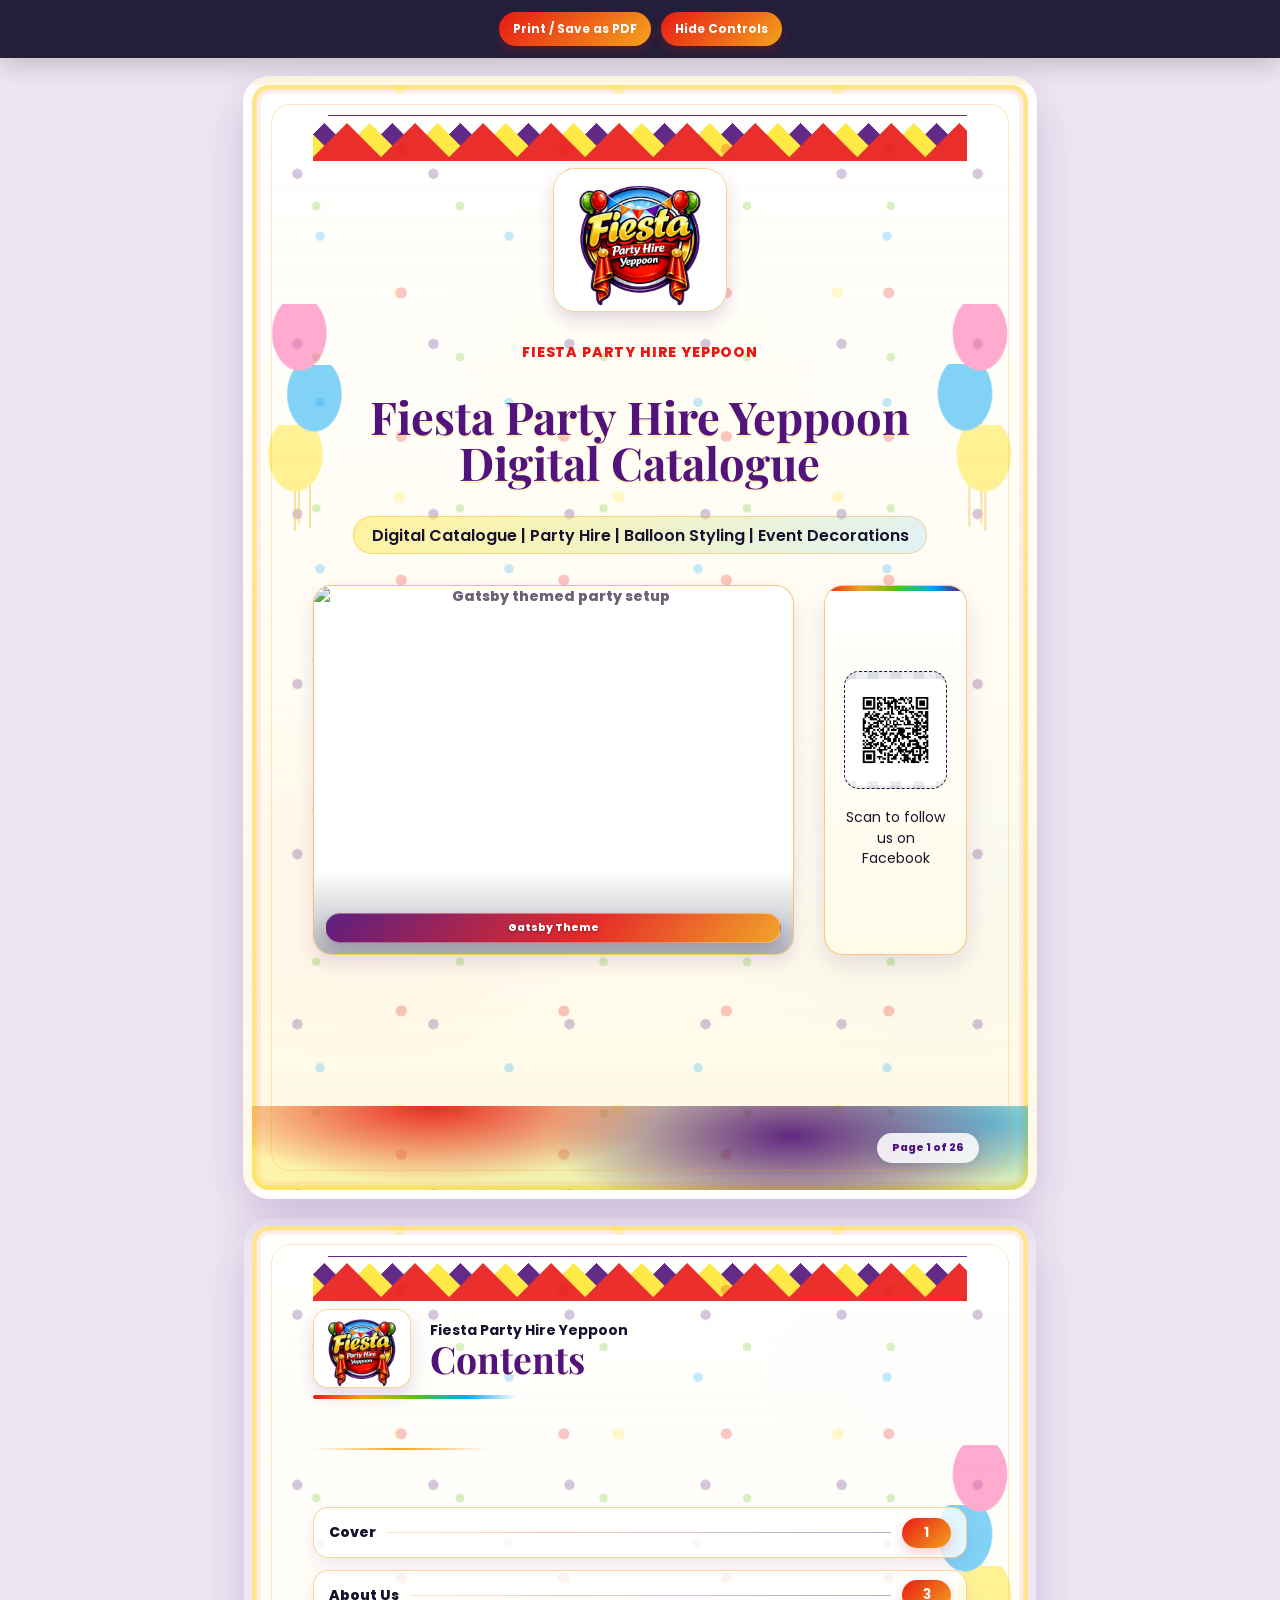
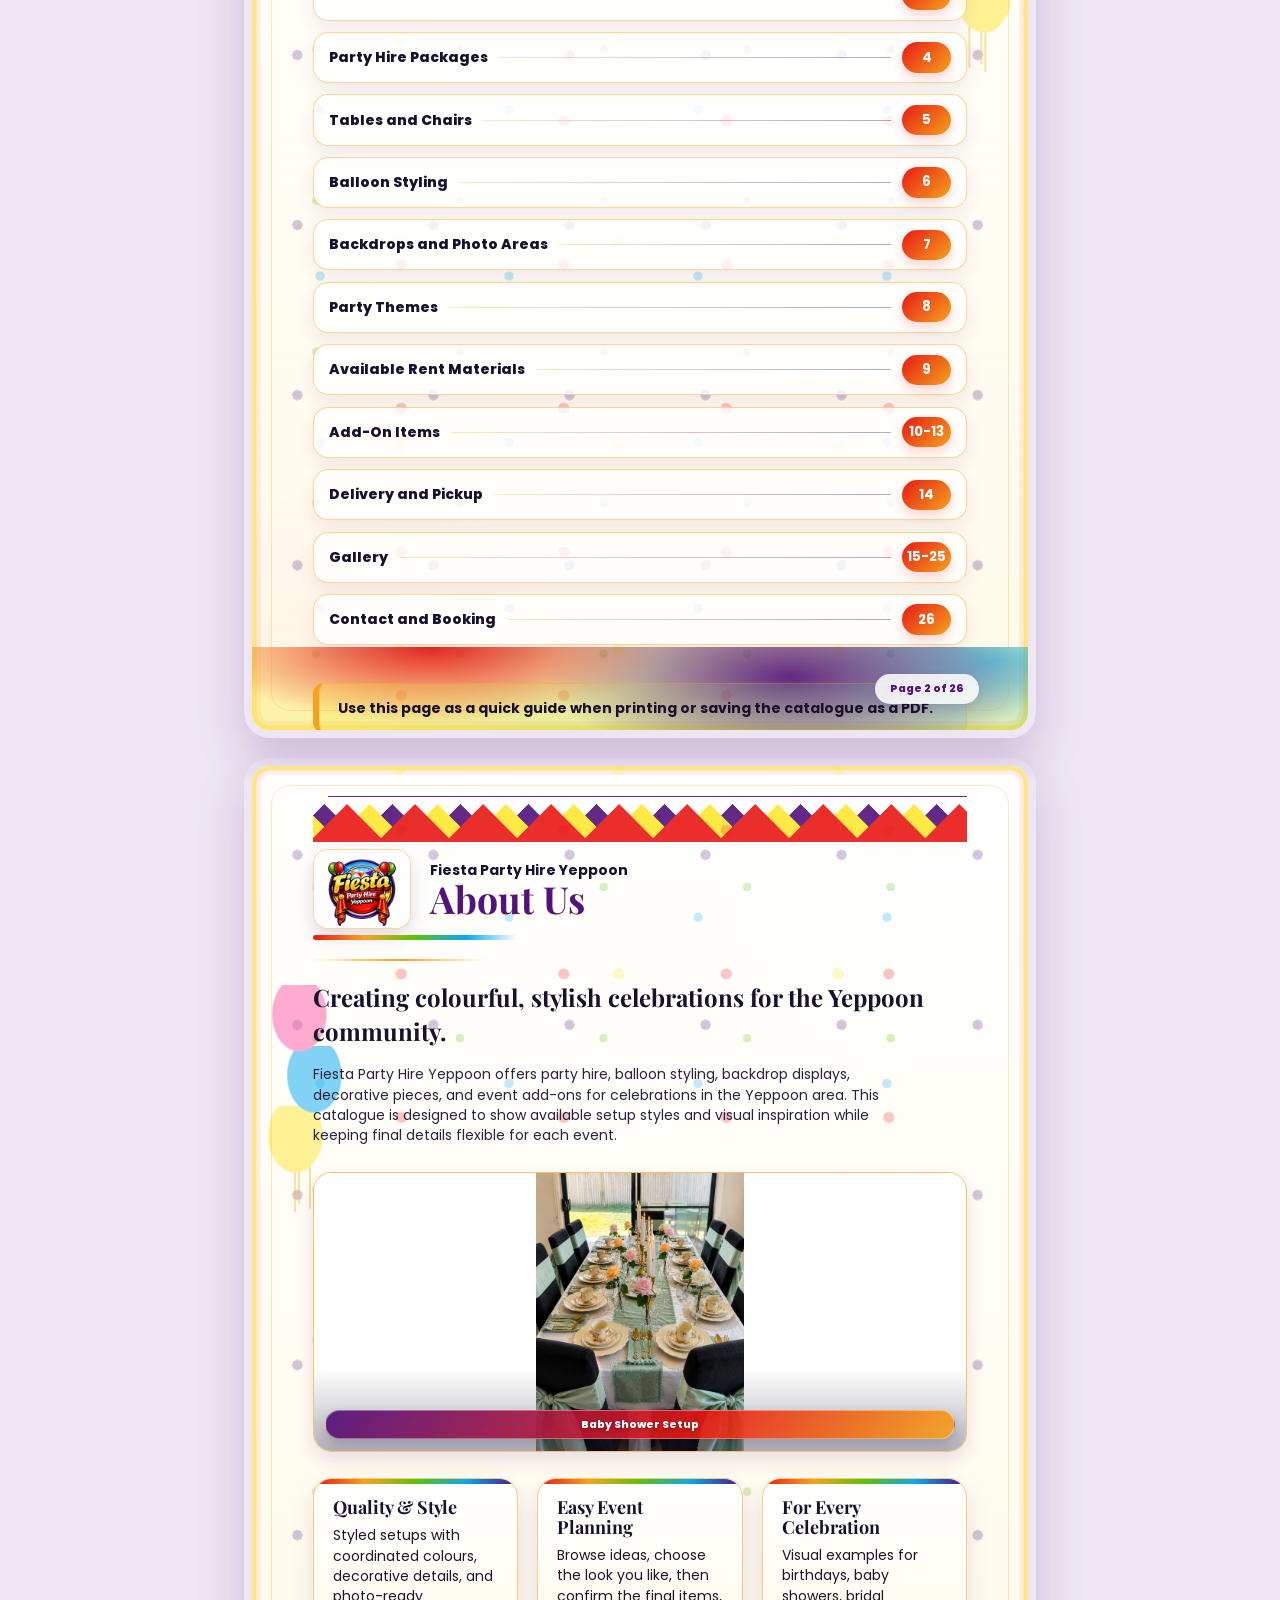
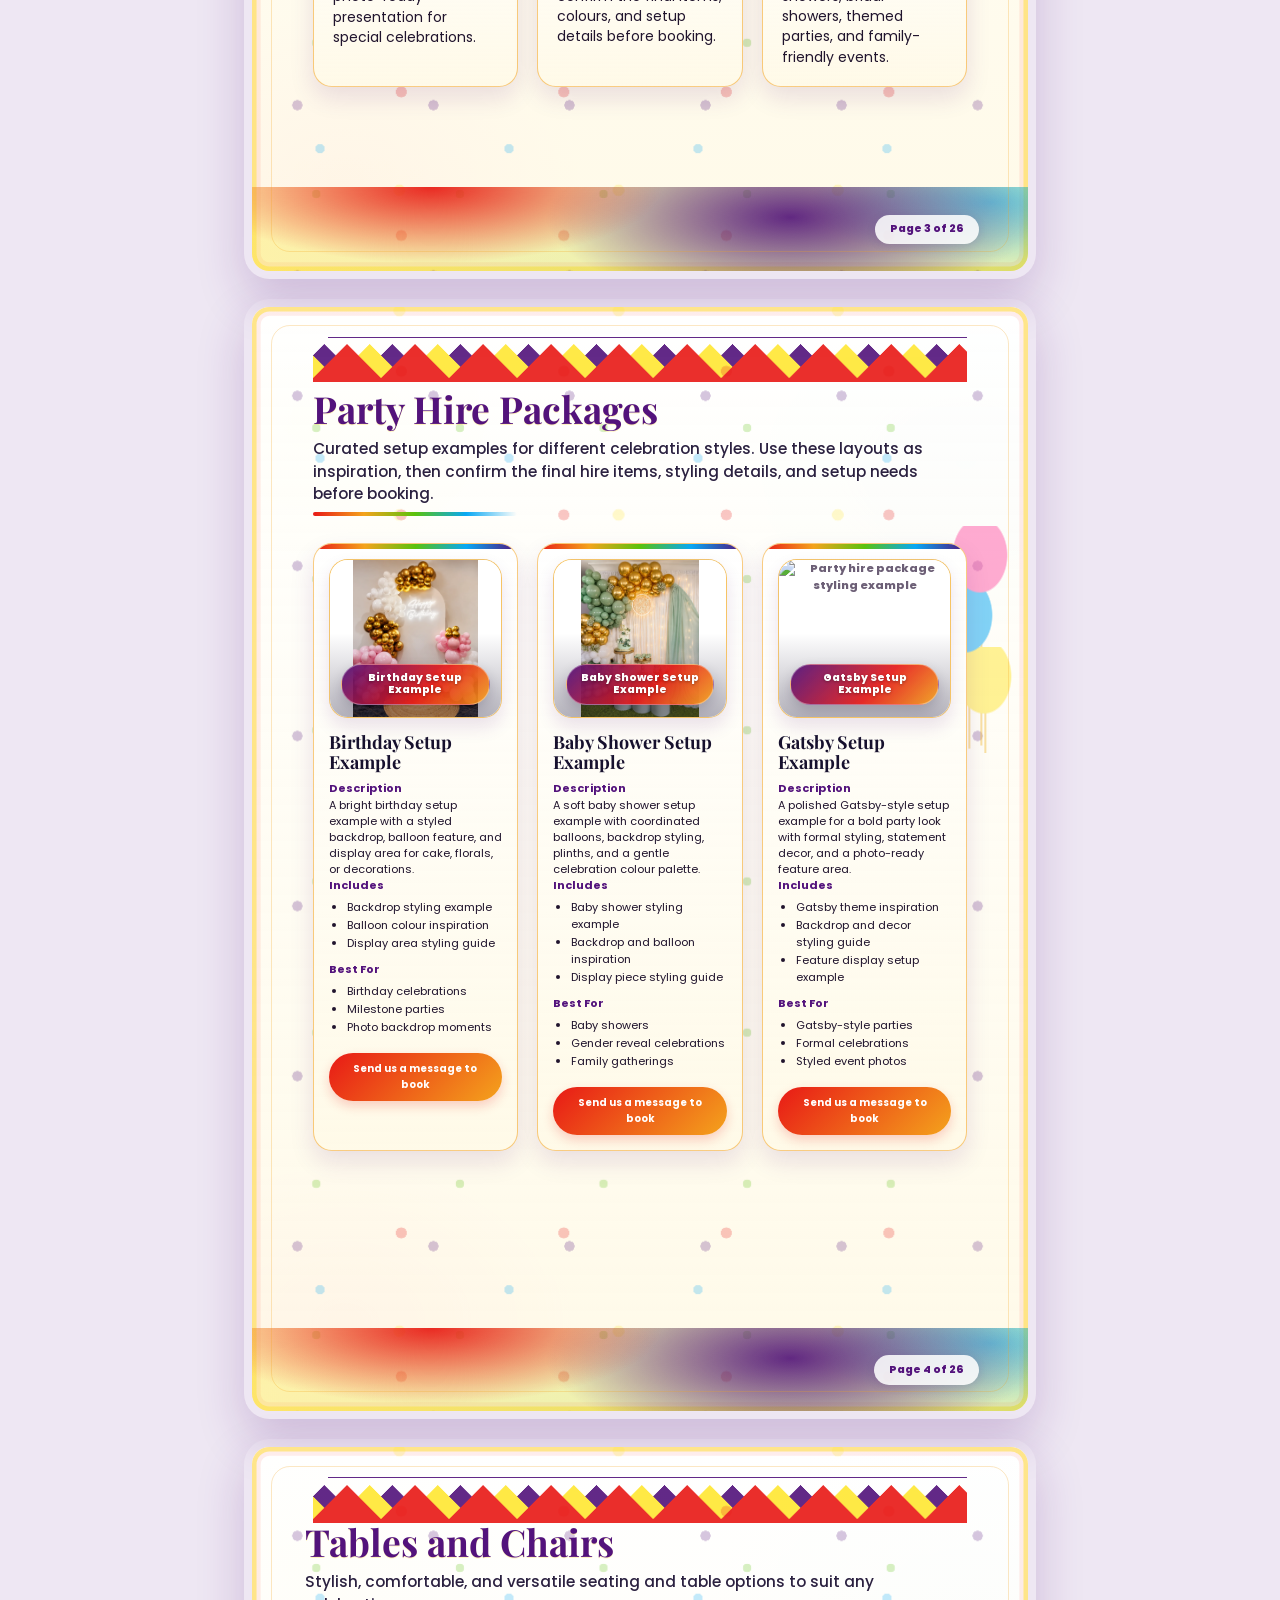
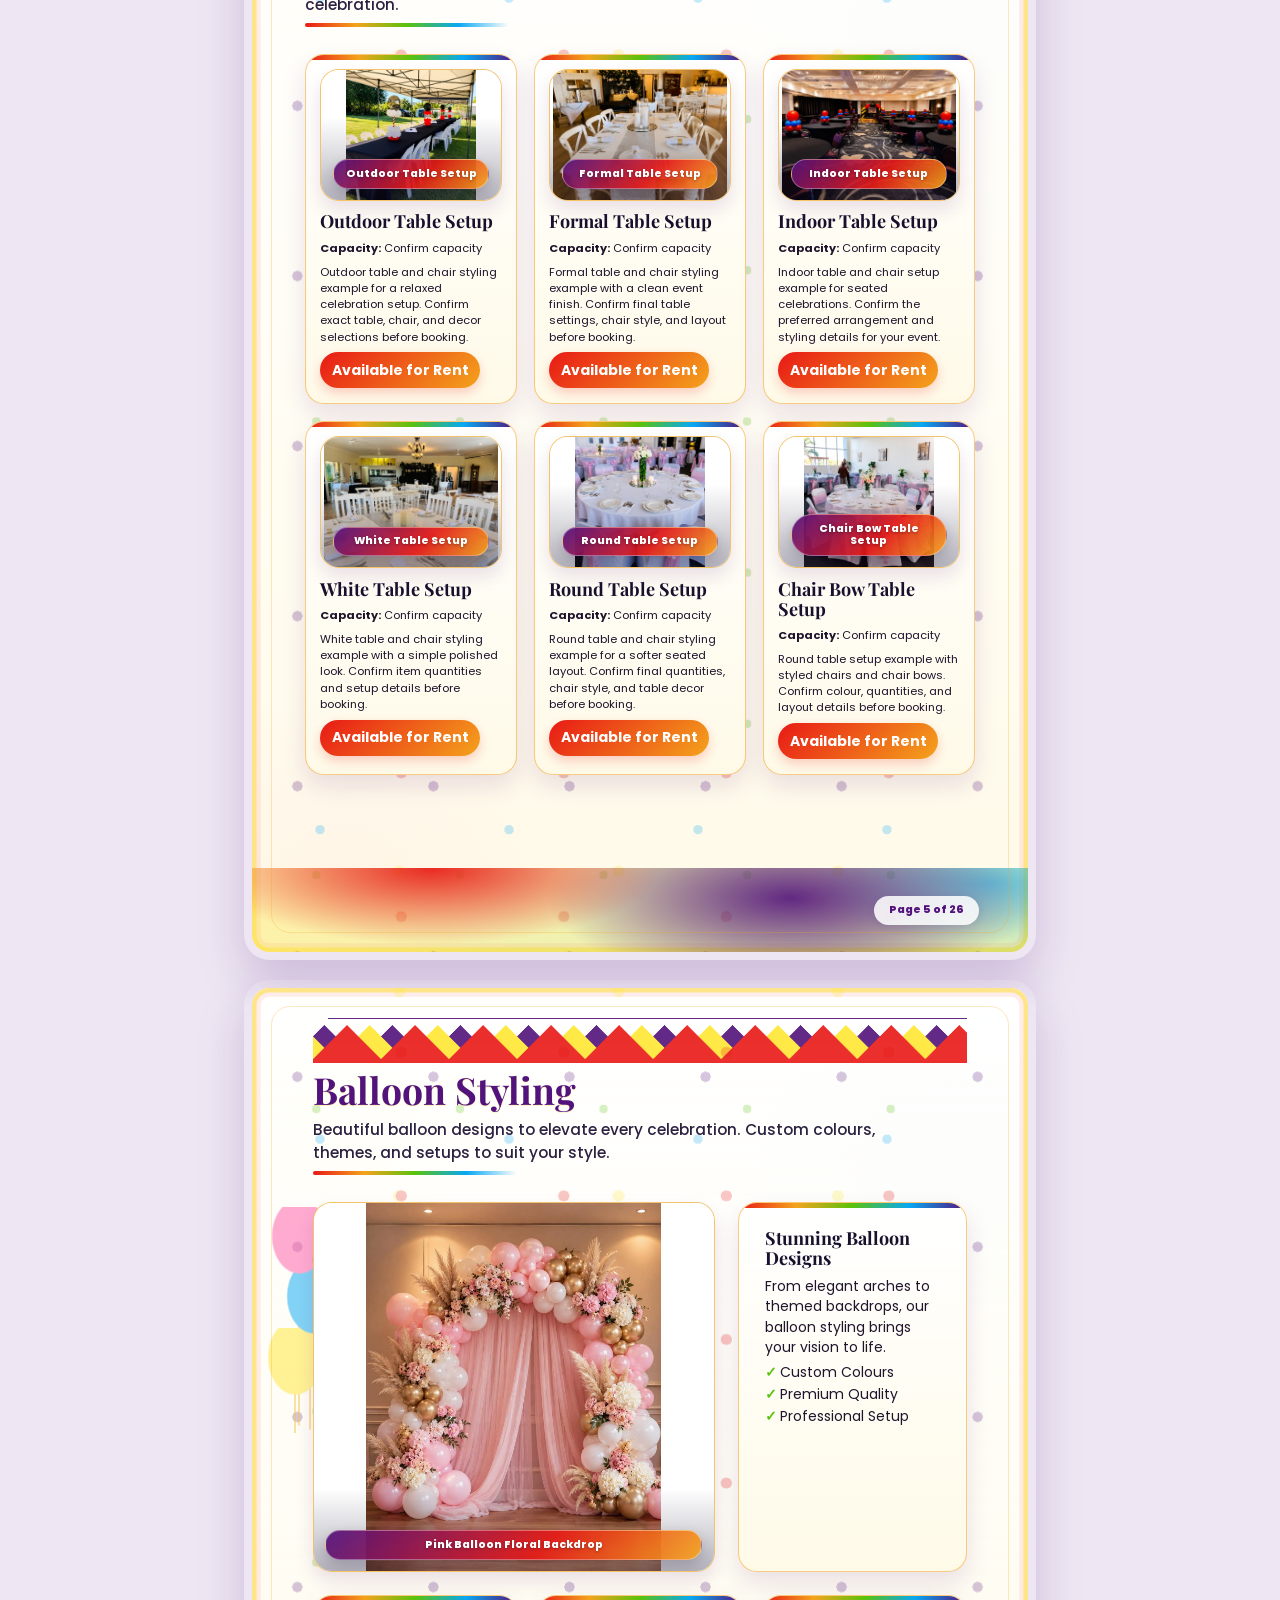
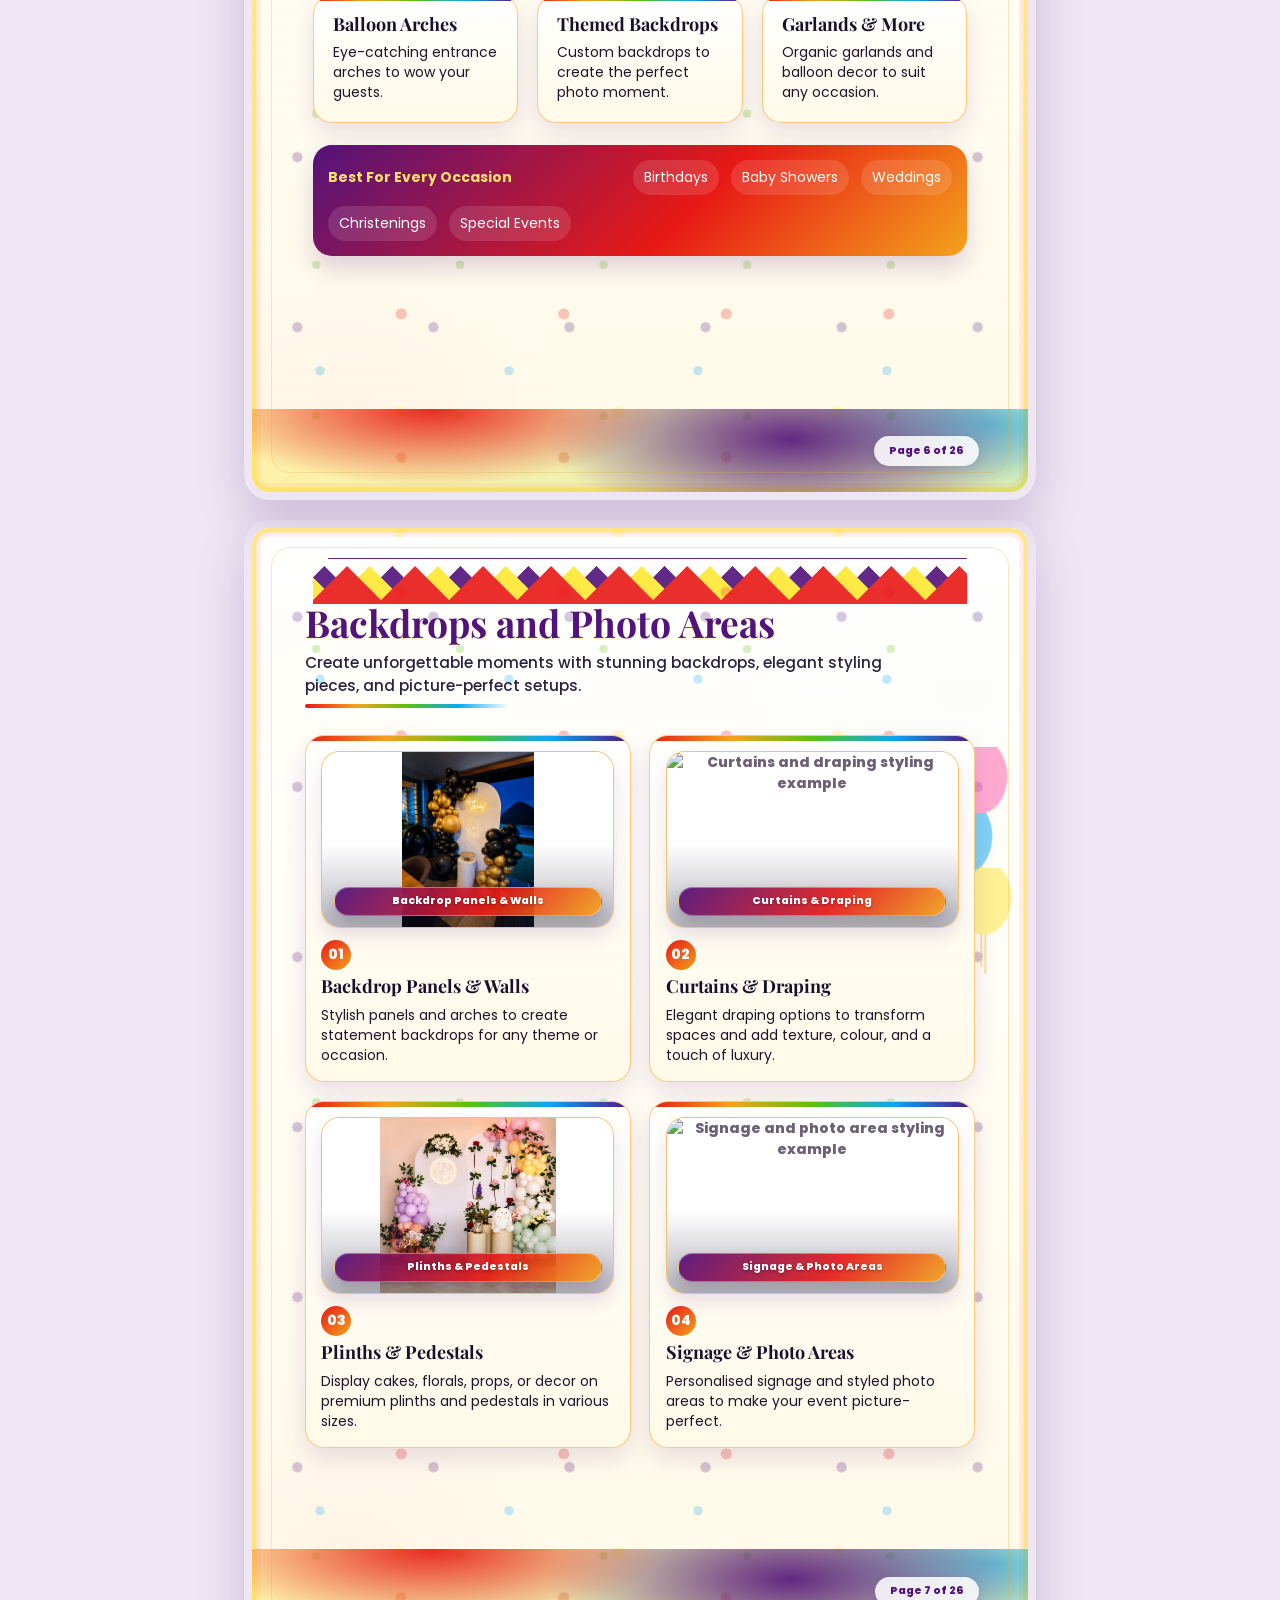
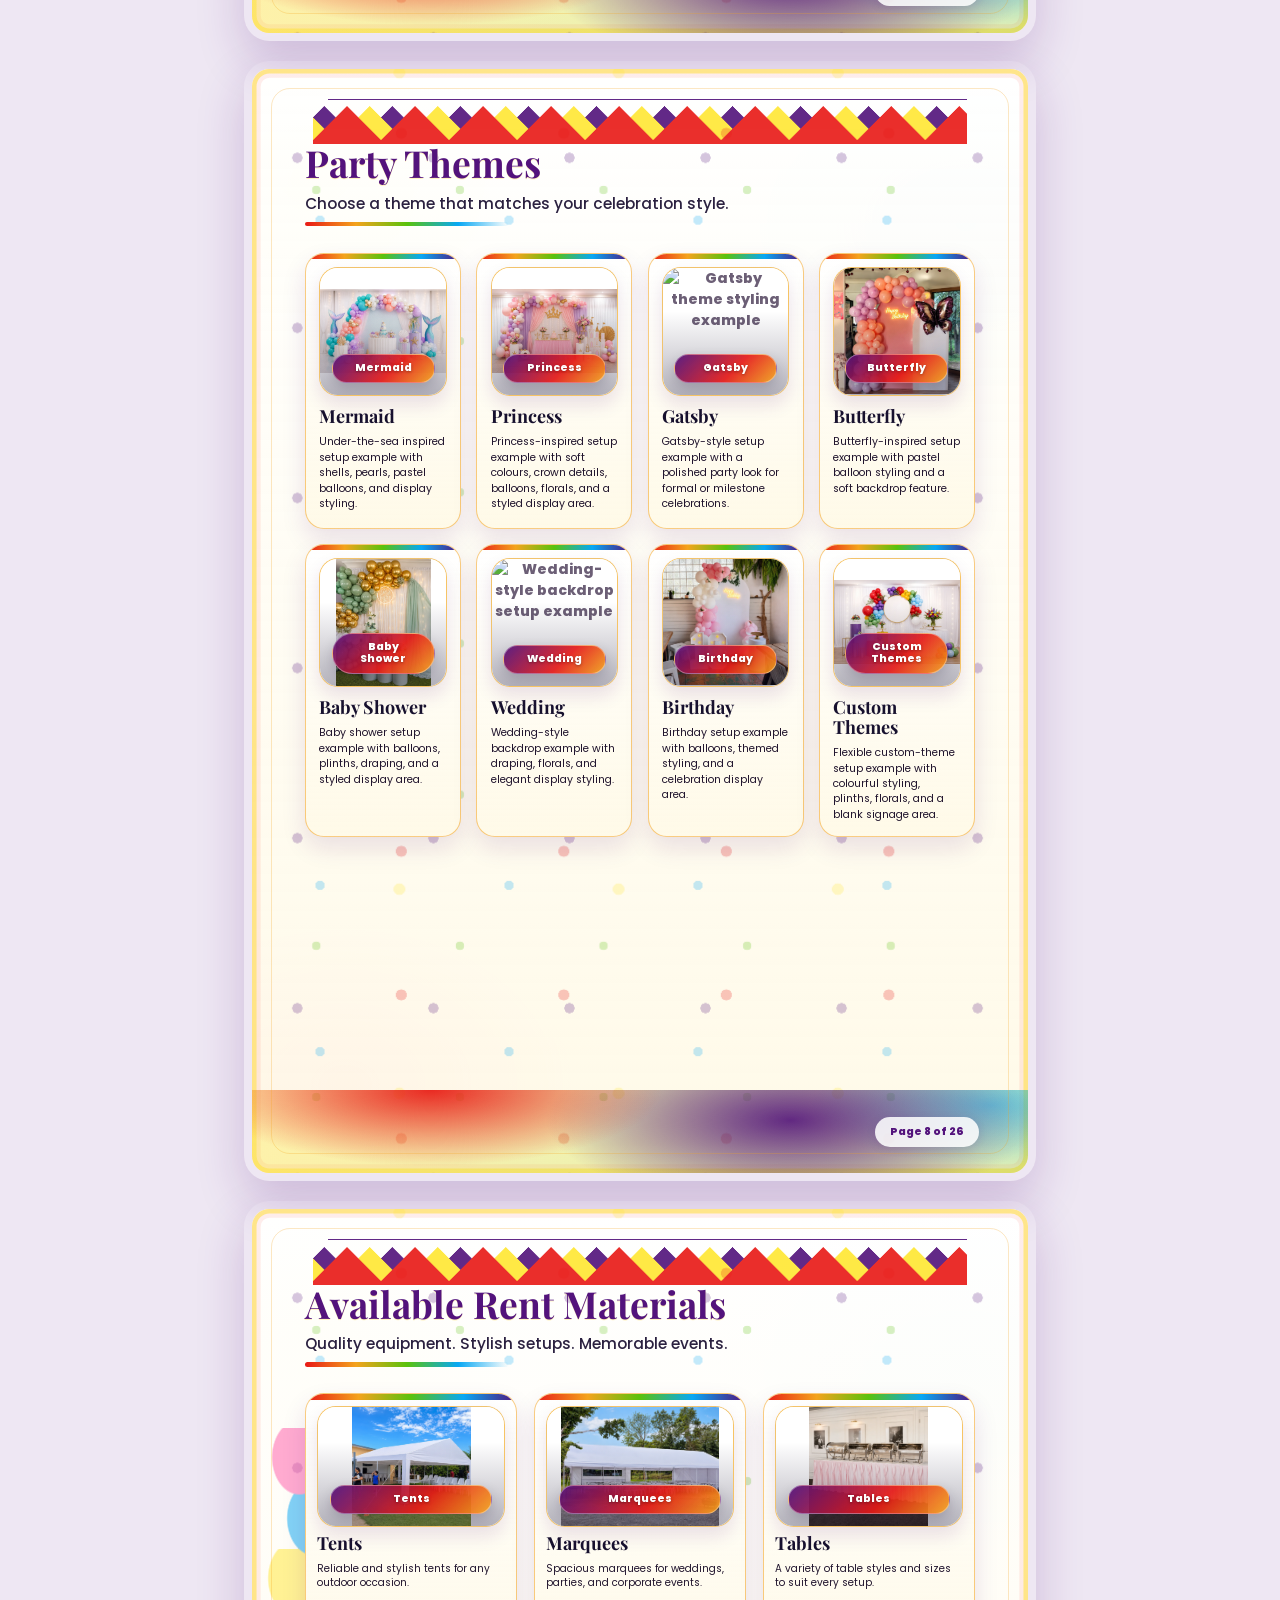
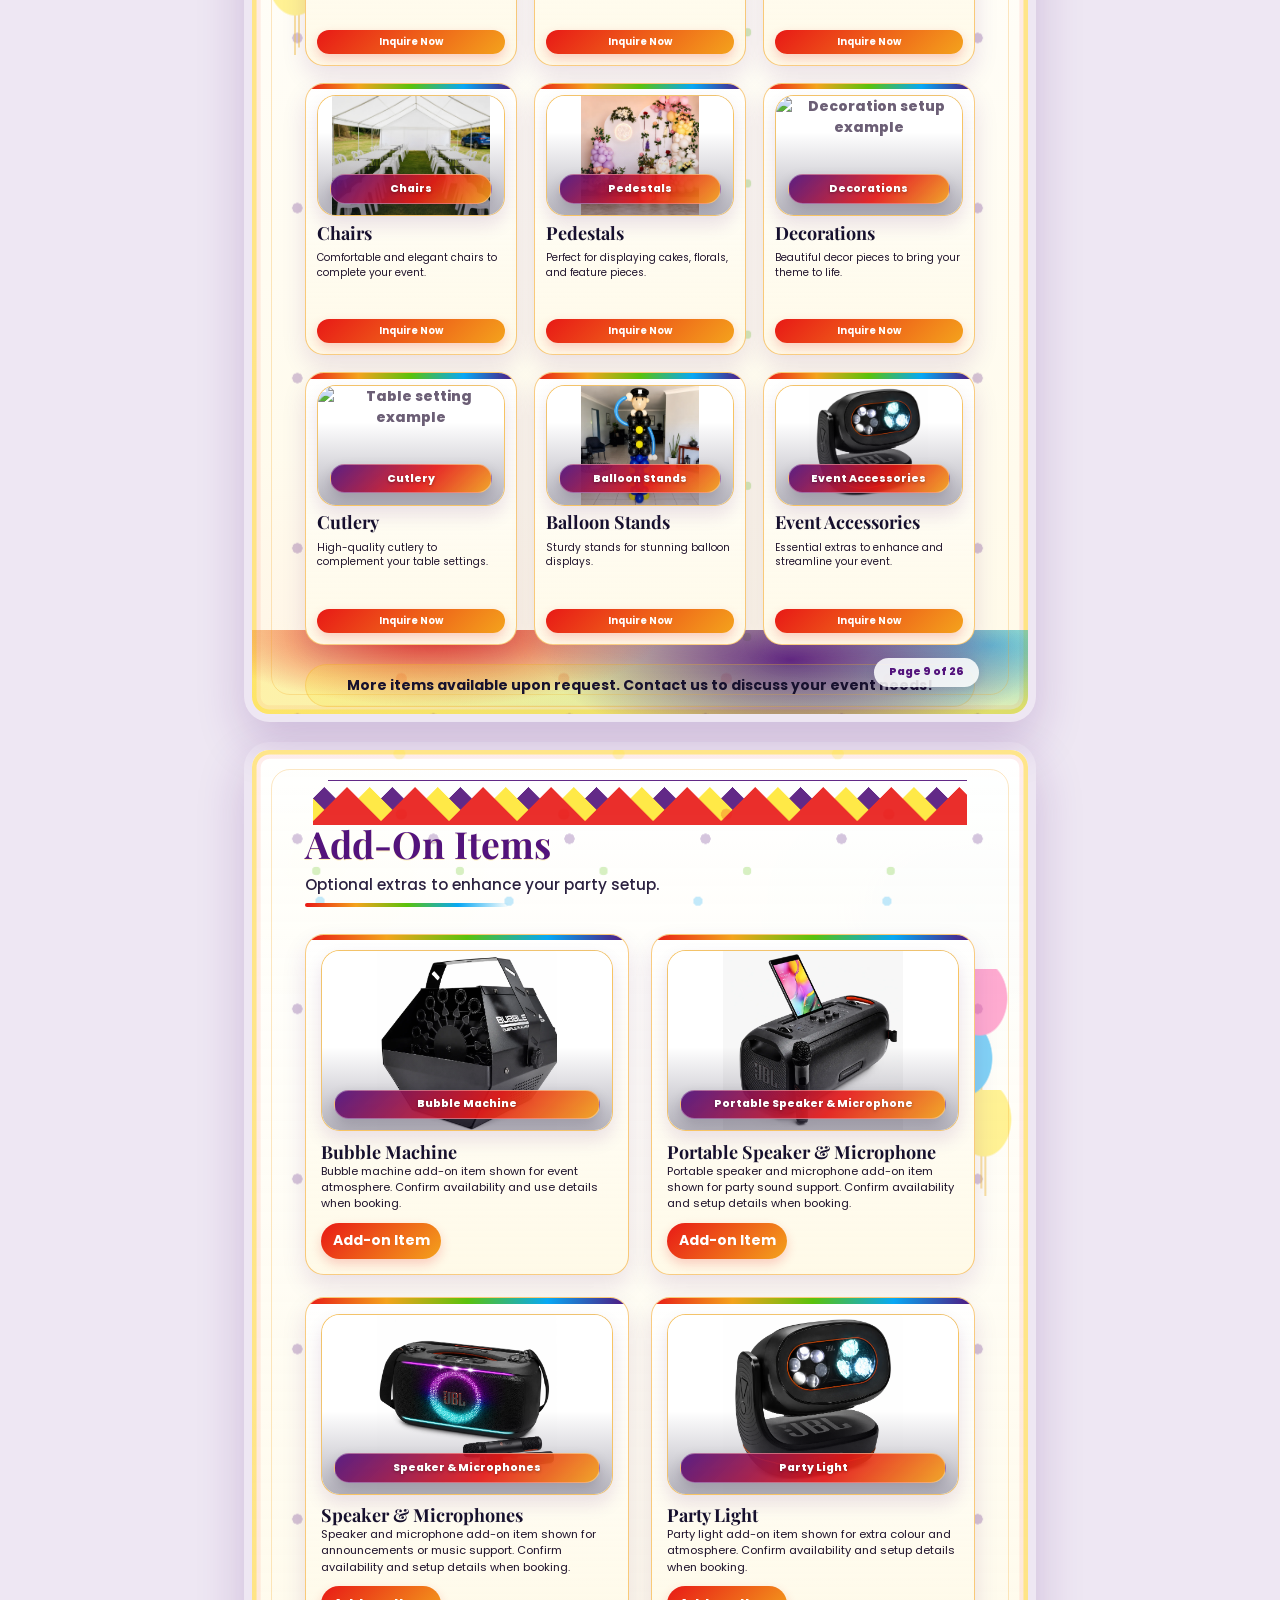
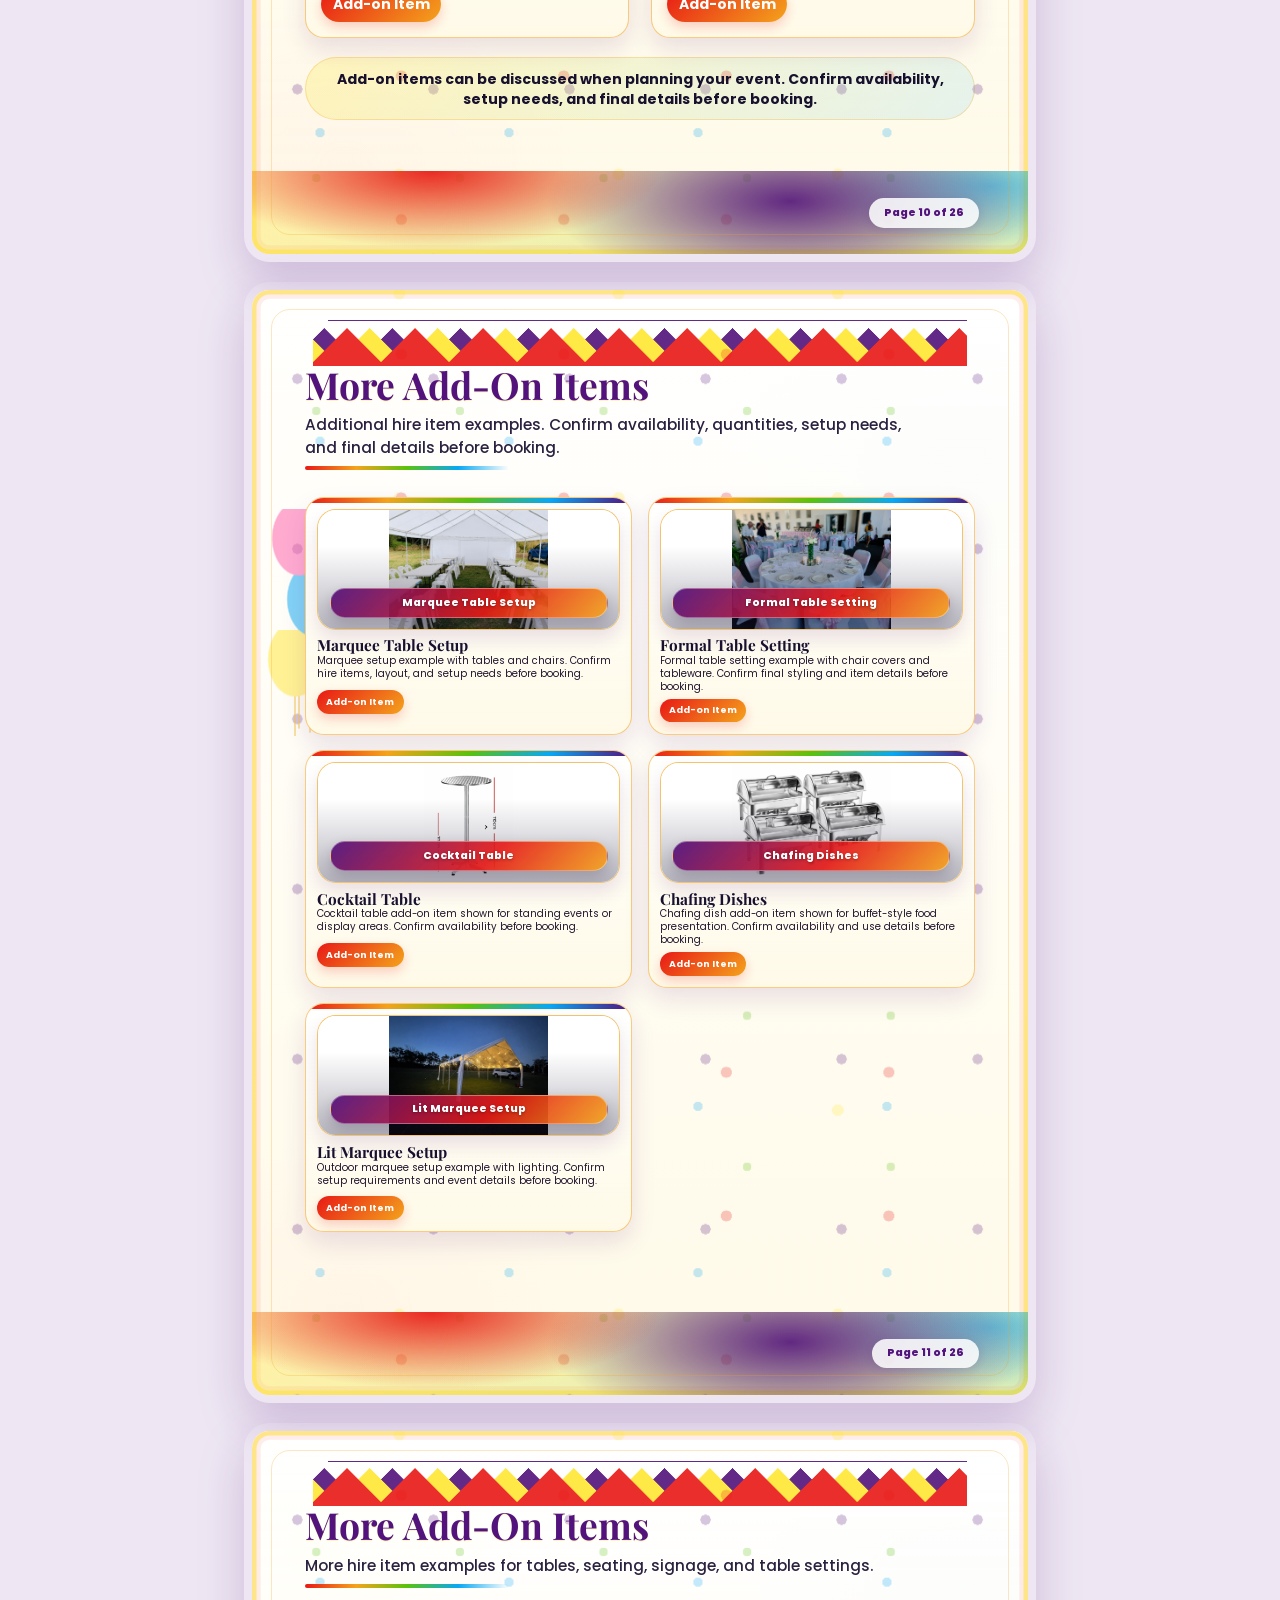
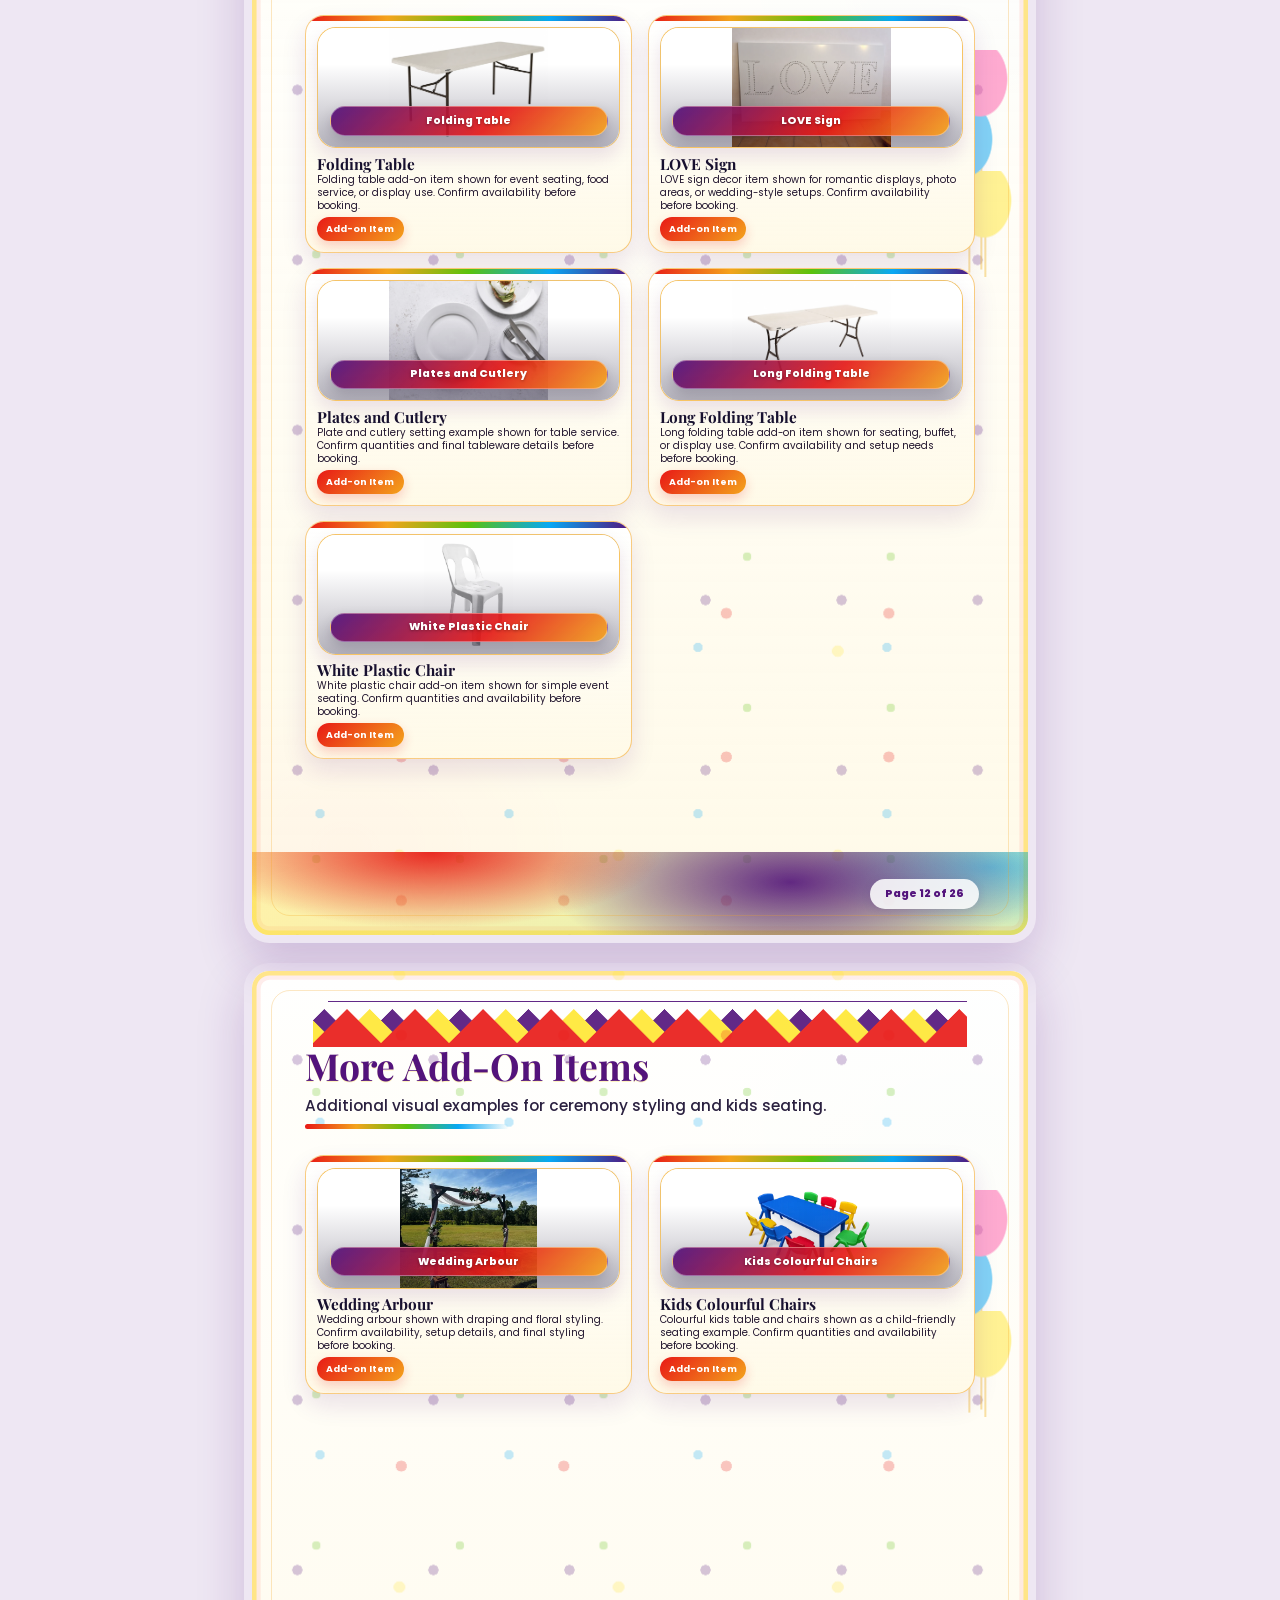
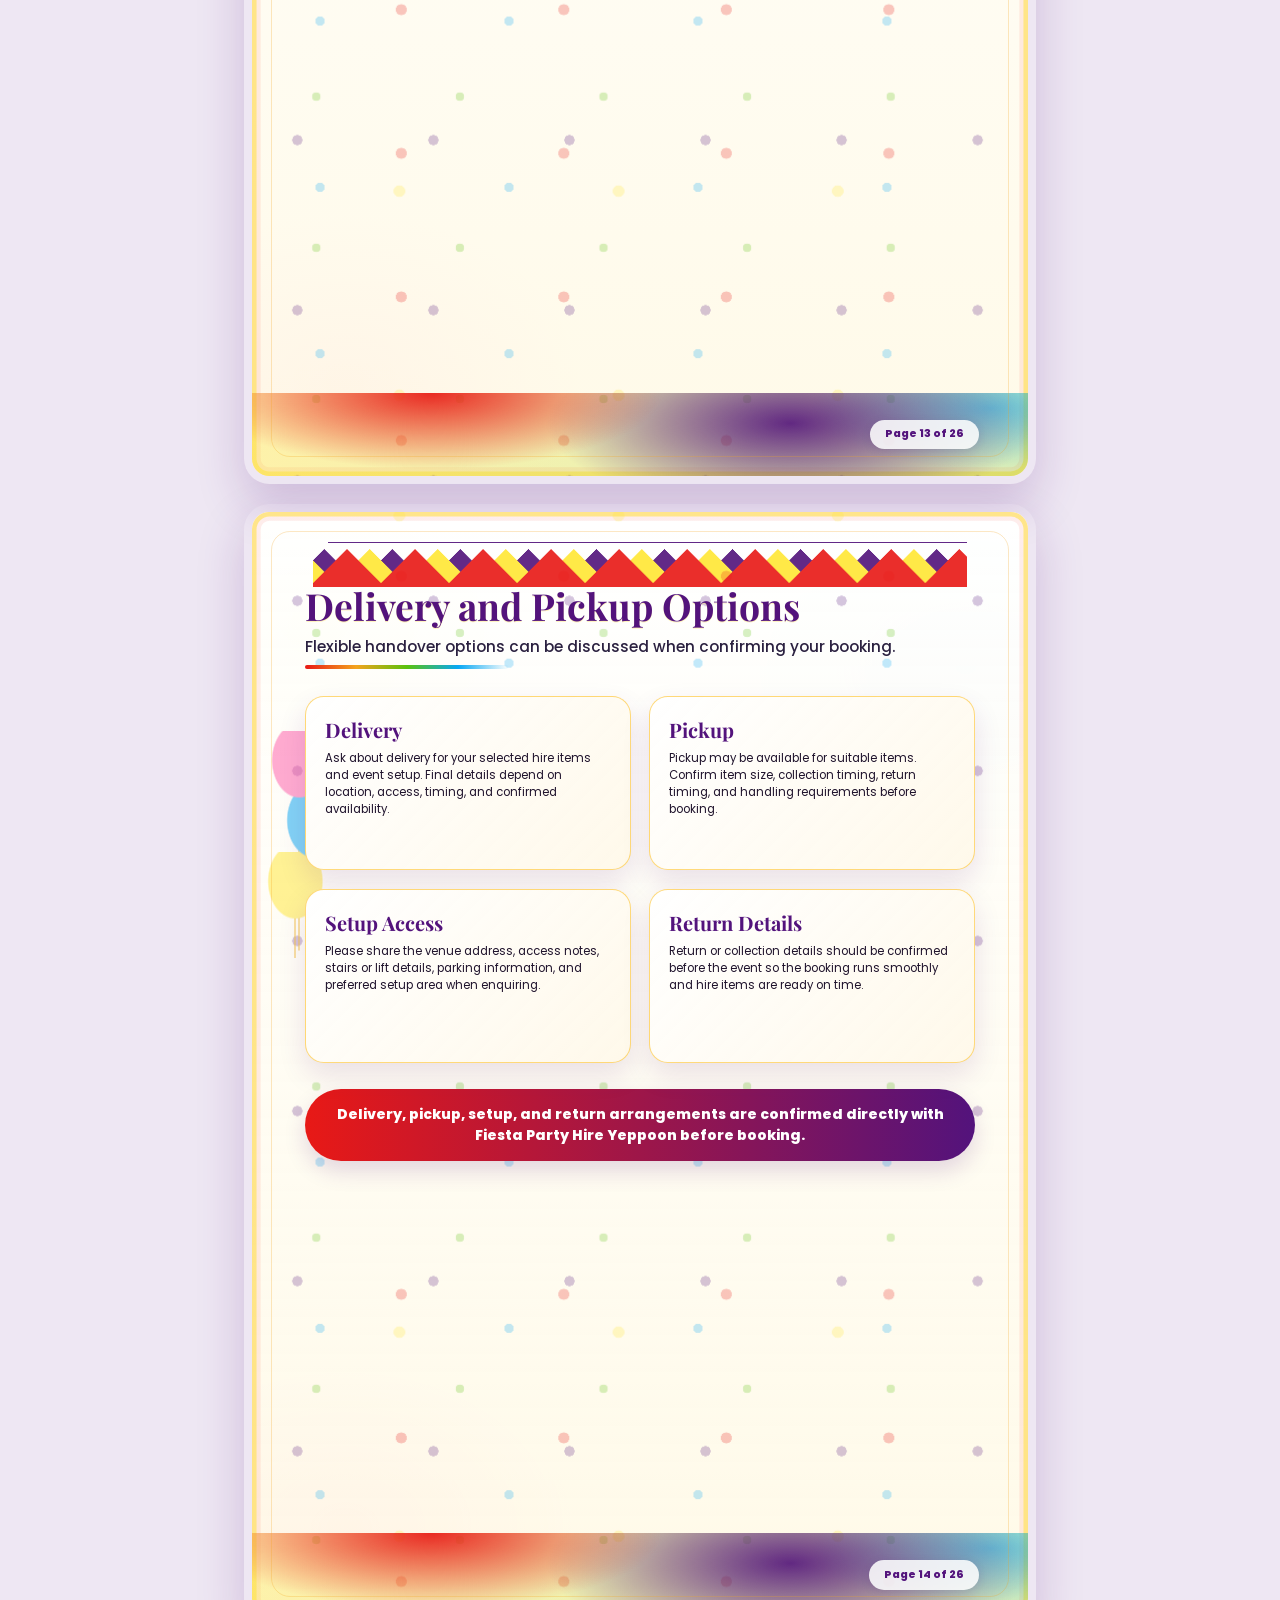
==== assets/catalogue/index.html @ b7023ffd "Add files via upload" ====
<!DOCTYPE html>
<html lang="en">
<head>
  <meta charset="UTF-8">
  <meta name="viewport" content="width=device-width, initial-scale=1.0">
  <title>Fiesta Party Hire Yeppoon Digital Catalogue</title>
  <link rel="preconnect" href="https://fonts.googleapis.com">
  <link rel="preconnect" href="https://fonts.gstatic.com" crossorigin>
  <link href="https://fonts.googleapis.com/css2?family=Playfair+Display:wght@600;700;800&family=Poppins:wght@400;500;600;700&display=swap" rel="stylesheet">
  <link rel="stylesheet" href="styles.css">
</head>
<body>
  <div class="controls" id="controls">
    <button type="button" id="printButton">Print / Save as PDF</button>
    <button type="button" id="toggleControls">Hide Controls</button>
  </div>

  <main class="catalogue" aria-label="Fiesta Party Hire Yeppoon product catalogue">
    <section class="page cover" data-page-label="Cover">
      <div class="decor bunting" aria-hidden="true"></div><div class="decor confetti" aria-hidden="true"></div><div class="decor balloons left" aria-hidden="true"></div><div class="decor balloons right" aria-hidden="true"></div><div class="decor wave" aria-hidden="true"></div>
      <div class="page-inner cover-inner">
        <div class="logo-placeholder"><img src="assets/fiesta-logo.png" alt="Fiesta Party Hire Yeppoon logo"></div>
        <p class="eyebrow">Fiesta Party Hire Yeppoon</p>
        <h1>Fiesta Party Hire Yeppoon Digital Catalogue</h1>
        <p class="subtitle">Digital Catalogue | Party Hire | Balloon Styling | Event Decorations</p>
        <div class="hero-grid">
          <div class="image-frame tall">
            <img src="../gallery/gatsby-themed-party.webp" alt="Gatsby themed party setup">
            <span>Gatsby Themed Party</span>
            
          </div>
          <aside class="qr-panel">
            <div class="qr-placeholder"><img src="assets/facebook-qr.png" alt="Facebook QR code"></div>
            <p>Scan to follow us on Facebook</p>
          </aside>
        </div>
      </div>
    </section>

    <section class="page contents-page" data-page-label="Contents">
      <div class="decor bunting"></div><div class="decor confetti"></div><div class="decor balloons right"></div><div class="decor wave"></div>
      <div class="page-inner">
        <header class="page-header"><div class="logo-small"><img src="assets/fiesta-logo.png" alt="Fiesta Party Hire Yeppoon logo"></div><div><p>Fiesta Party Hire Yeppoon</p><h2>Contents</h2></div></header>
        <div class="divider"></div>
        <div class="contents-list" aria-label="Catalogue table of contents">
          <div class="contents-row"><span>Cover</span><i></i><b data-toc-target="Cover">1</b></div>
          <div class="contents-row"><span>About Us</span><i></i><b data-toc-target="About Us">3</b></div>
          <div class="contents-row"><span>Party Hire Packages</span><i></i><b data-toc-target="Party Hire Packages">4</b></div>
          <div class="contents-row"><span>Tables and Chairs</span><i></i><b data-toc-target="Tables and Chairs">5</b></div>
          <div class="contents-row"><span>Balloon Styling</span><i></i><b data-toc-target="Balloon Styling">6</b></div>
          <div class="contents-row"><span>Backdrops and Photo Areas</span><i></i><b data-toc-target="Backdrops and Photo Areas">7</b></div>
          <div class="contents-row"><span>Party Themes</span><i></i><b data-toc-target="Party Themes">8</b></div>
          <div class="contents-row"><span>Available Rent Materials</span><i></i><b data-toc-target="Available Rent Materials">9</b></div>
          <div class="contents-row"><span>Add-On Items</span><i></i><b data-toc-target="Add-On Items">10</b></div>
          <div class="contents-row"><span>Delivery and Pickup</span><i></i><b data-toc-target="Delivery and Pickup">11</b></div>
          <div class="contents-row"><span>Gallery</span><i></i><b data-toc-target="Gallery">11</b></div>
          <div class="contents-row"><span>Contact and Booking</span><i></i><b data-toc-target="Contact and Booking">22</b></div>
        </div>
        <p class="contents-note">Use this page as a quick guide when printing or saving the catalogue as a PDF.</p>
      </div>
    </section>

    <section class="page" data-page-label="About Us">
      <div class="decor bunting"></div><div class="decor confetti"></div><div class="decor balloons left"></div><div class="decor wave"></div>
      <div class="page-inner">
        <header class="page-header"><div class="logo-small"><img src="assets/fiesta-logo.png" alt="Fiesta Party Hire Yeppoon logo"></div><div><p>Fiesta Party Hire Yeppoon</p><h2>About Us</h2></div></header>
        <div class="divider"></div>
        <p class="lead">Creating colourful, stylish celebrations for the Yeppoon community.</p>
        <p class="body-copy">Fiesta Party Hire Yeppoon offers party hire, balloon styling, backdrop displays, decorative pieces, and event add-ons for celebrations in the Yeppoon area. This catalogue is designed to show available setup styles and visual inspiration while keeping final details flexible for each event.</p>
        <div class="image-frame about-photo"><img src="../gallery/baby-shower-set-up.webp" alt="Baby shower event setup example"><span>Baby Shower Event Setup</span></div>
        <div class="three-grid">
          <article class="info-card"><h3>Quality &amp; Style</h3><p>Styled setups with coordinated colours, decorative details, and photo-ready presentation for special celebrations.</p></article>
          <article class="info-card"><h3>Easy Event Planning</h3><p>Browse ideas, choose the look you like, then confirm the final items, colours, and setup details before booking.</p></article>
          <article class="info-card"><h3>For Every Celebration</h3><p>Visual examples for birthdays, baby showers, bridal showers, themed parties, and family-friendly events.</p></article>
        </div>
      </div>
    </section>

    <section class="page" data-page-label="Party Hire Packages">
      <div class="decor bunting"></div><div class="decor confetti"></div><div class="decor balloons right"></div><div class="decor wave"></div>
      <div class="page-inner">
        <header class="section-title"><h2>Party Hire Packages</h2><p>Curated setup examples for different celebration styles. Use these layouts as inspiration, then confirm the final hire items, styling details, and setup needs before booking.</p></header>
        <div class="packages">
          <article class="package-card"><div class="image-frame"><img src="../gallery/birthday-theme1.webp" alt="Party hire package styling example"><span>Styled celebration</span></div><h3>Birthday Setup Example</h3><b>Description</b><p>A bright birthday setup example with a styled backdrop, balloon feature, and display area for cake, florals, or decorations.</p><b>Includes</b><ul><li>Backdrop styling example</li><li>Balloon colour inspiration</li><li>Display area styling guide</li></ul><b>Best For</b><ul><li>Birthday celebrations</li><li>Milestone parties</li><li>Photo backdrop moments</li></ul><button type="button">Send us a message to book</button></article>
          <article class="package-card"><div class="image-frame"><img src="../gallery/baby-shower-theme1.webp" alt="Party hire package styling example"><span>Styled celebration</span></div><h3>Baby Shower Setup Example</h3><b>Description</b><p>A soft baby shower setup example with coordinated balloons, backdrop styling, plinths, and a gentle celebration colour palette.</p><b>Includes</b><ul><li>Baby shower styling example</li><li>Backdrop and balloon inspiration</li><li>Display piece styling guide</li></ul><b>Best For</b><ul><li>Baby showers</li><li>Gender reveal celebrations</li><li>Family gatherings</li></ul><button type="button">Send us a message to book</button></article>
          <article class="package-card"><div class="image-frame"><img src="../gallery/gatsby-themed-party.webp" alt="Party hire package styling example"><span>Styled celebration</span></div><h3>Gatsby Setup Example</h3><b>Description</b><p>A polished Gatsby-style setup example for a bold party look with formal styling, statement decor, and a photo-ready feature area.</p><b>Includes</b><ul><li>Gatsby theme inspiration</li><li>Backdrop and decor styling guide</li><li>Feature display setup example</li></ul><b>Best For</b><ul><li>Gatsby-style parties</li><li>Formal celebrations</li><li>Styled event photos</li></ul><button type="button">Send us a message to book</button></article>
        </div>
      </div>
    </section>

    <section class="page compact" data-page-label="Tables and Chairs">
      <div class="decor bunting"></div><div class="decor confetti"></div><div class="decor wave"></div>
      <div class="page-inner">
        <header class="section-title"><h2>Tables and Chairs</h2><p>Stylish, comfortable, and versatile seating and table options to suit any celebration.</p></header>
        <div class="product-grid six">
          <article class="product-card"><div class="image-frame"><img src="../gallery/chatgpt-image-jun-14-2026-11-04-36-pm-9.webp" alt="Outdoor table and chair setup example"><span>Fiesta styling example</span></div><h3>Outdoor Table Setup</h3><p><strong>Capacity:</strong> <span>Confirm capacity</span></p><p>Outdoor table and chair styling example for a relaxed celebration setup. Confirm exact table, chair, and decor selections before booking.</p><em>Available for Rent</em></article>
          <article class="product-card"><div class="image-frame"><img src="../gallery/chatgpt-image-jun-14-2026-11-17-36-pm-1.webp" alt="Formal table and chair setup example"><span>Fiesta styling example</span></div><h3>Formal Table Setup</h3><p><strong>Capacity:</strong> <span>Confirm capacity</span></p><p>Formal table and chair styling example with a clean event finish. Confirm final table settings, chair style, and layout before booking.</p><em>Available for Rent</em></article>
          <article class="product-card"><div class="image-frame"><img src="../gallery/chatgpt-image-jun-14-2026-11-17-36-pm-3.webp" alt="Indoor table and chair setup example"><span>Fiesta styling example</span></div><h3>Indoor Table Setup</h3><p><strong>Capacity:</strong> <span>Confirm capacity</span></p><p>Indoor table and chair setup example for seated celebrations. Confirm the preferred arrangement and styling details for your event.</p><em>Available for Rent</em></article>
          <article class="product-card"><div class="image-frame"><img src="../gallery/chatgpt-image-jun-14-2026-11-17-36-pm-8.webp" alt="White table and chair setup example"><span>Fiesta styling example</span></div><h3>White Table Setup</h3><p><strong>Capacity:</strong> <span>Confirm capacity</span></p><p>White table and chair styling example with a simple polished look. Confirm item quantities and setup details before booking.</p><em>Available for Rent</em></article>
          <article class="product-card"><div class="image-frame"><img src="../gallery/chatgpt-image-jun-14-2026-11-54-47-pm-8.webp" alt="Round table and chair setup example"><span>Fiesta styling example</span></div><h3>Round Table Setup</h3><p><strong>Capacity:</strong> <span>Confirm capacity</span></p><p>Round table and chair styling example for a softer seated layout. Confirm final quantities, chair style, and table decor before booking.</p><em>Available for Rent</em></article>
          <article class="product-card"><div class="image-frame"><img src="../gallery/chatgpt-image-jun-15-2026-02-22-56-am-1.webp" alt="Round table with chairs and chair bows example"><span>Fiesta styling example</span></div><h3>Chair Bow Table Setup</h3><p><strong>Capacity:</strong> <span>Confirm capacity</span></p><p>Round table setup example with styled chairs and chair bows. Confirm colour, quantities, and layout details before booking.</p><em>Available for Rent</em></article>
        </div>
      </div>
    </section>

    <section class="page" data-page-label="Balloon Styling">
      <div class="decor bunting"></div><div class="decor confetti"></div><div class="decor balloons left"></div><div class="decor wave"></div>
      <div class="page-inner">
        <header class="section-title"><h2>Balloon Styling</h2><p>Beautiful balloon designs to elevate every celebration. Custom colours, themes, and setups to suit your style.</p></header>
        <div class="feature-layout">
          <div class="image-frame main-photo"><img src="../gallery/738395988_1773032303689777_2856028005893033296_n.jpg" alt="Balloon styling setup example"><span>Balloon styling</span></div>
          <article class="info-card side"><h3>Stunning Balloon Designs</h3><p>From elegant arches to themed backdrops, our balloon styling brings your vision to life.</p><ul class="checklist"><li>Custom Colours</li><li>Premium Quality</li><li>Professional Setup</li></ul></article>
        </div>
        <div class="three-grid">
          <article class="info-card"><h3>Balloon Arches</h3><p>Eye-catching entrance arches to wow your guests.</p></article>
          <article class="info-card"><h3>Themed Backdrops</h3><p>Custom backdrops to create the perfect photo moment.</p></article>
          <article class="info-card"><h3>Garlands &amp; More</h3><p>Organic garlands and balloon decor to suit any occasion.</p></article>
        </div>
        <div class="callout"><b>Best For Every Occasion</b><span>Birthdays</span><span>Baby Showers</span><span>Weddings</span><span>Christenings</span><span>Special Events</span></div>
      </div>
    </section>

    <section class="page compact" data-page-label="Backdrops and Photo Areas">
      <div class="decor bunting"></div><div class="decor confetti"></div><div class="decor balloons right"></div><div class="decor wave"></div>
      <div class="page-inner">
        <header class="section-title"><h2>Backdrops and Photo Areas</h2><p>Create unforgettable moments with stunning backdrops, elegant styling pieces, and picture-perfect setups.</p></header>
        <div class="showcase-grid">
          <article class="showcase-card"><div class="image-frame"><img src="../gallery/birthday-theme2.webp" alt="Backdrop panels styling example"><span>Fiesta styling example</span></div><i>01</i><h3>Backdrop Panels &amp; Walls</h3><p>Stylish panels and arches to create statement backdrops for any theme or occasion.</p></article>
          <article class="showcase-card"><div class="image-frame"><img src="../gallery/valentine-theme-1.webp" alt="Curtains and draping styling example"><span>Fiesta styling example</span></div><i>02</i><h3>Curtains &amp; Draping</h3><p>Elegant draping options to transform spaces and add texture, colour, and a touch of luxury.</p></article>
          <article class="showcase-card"><div class="image-frame"><img src="../gallery/baby-shower-theme-2.webp" alt="Plinths and pedestals styling example"><span>Fiesta styling example</span></div><i>03</i><h3>Plinths &amp; Pedestals</h3><p>Display cakes, florals, props, or decor on premium plinths and pedestals in various sizes.</p></article>
          <article class="showcase-card"><div class="image-frame"><img src="../gallery/christmas-theme1.webp" alt="Signage and photo area styling example"><span>Fiesta styling example</span></div><i>04</i><h3>Signage &amp; Photo Areas</h3><p>Personalised signage and styled photo areas to make your event picture-perfect.</p></article>
        </div>
      </div>
    </section>

    <section class="page compact" data-page-label="Party Themes">
      <div class="decor bunting"></div><div class="decor confetti"></div><div class="decor wave"></div>
      <div class="page-inner">
        <header class="section-title"><h2>Party Themes</h2><p>Choose a theme that matches your celebration style.</p></header>
        <div class="theme-grid">
          <article class="theme-card"><div class="image-frame"><img src="../generated-missing-themes/mermaid-theme.webp" alt="Mermaid theme setup example"><span>Theme inspiration</span></div><h3>Mermaid</h3><p>Under-the-sea inspired setup example with shells, pearls, pastel balloons, and display styling.</p></article>
          <article class="theme-card"><div class="image-frame"><img src="../generated-missing-themes/princess-theme.webp" alt="Princess theme setup example"><span>Theme inspiration</span></div><h3>Princess</h3><p>Princess-inspired setup example with soft colours, crown details, balloons, florals, and a styled display area.</p></article>
          <article class="theme-card"><div class="image-frame"><img src="../gallery/gatsby-themed-party.webp" alt="Gatsby theme styling example"><span>Theme inspiration</span></div><h3>Gatsby</h3><p>Gatsby-style setup example with a polished party look for formal or milestone celebrations.</p></article>
          <article class="theme-card"><div class="image-frame"><img src="../gallery/chatgpt-image-jun-14-2026-11-04-33-pm-1.webp" alt="Butterfly theme setup example"><span>Theme inspiration</span></div><h3>Butterfly</h3><p>Butterfly-inspired setup example with pastel balloon styling and a soft backdrop feature.</p></article>
          <article class="theme-card"><div class="image-frame"><img src="../gallery/baby-shower-theme1.webp" alt="Baby shower theme styling example"><span>Theme inspiration</span></div><h3>Baby Shower</h3><p>Baby shower setup example with balloons, plinths, draping, and a styled display area.</p></article>
          <article class="theme-card"><div class="image-frame"><img src="../gallery/chatgpt-image-jun-15-2026-02-22-57-am-5.webp" alt="Wedding-style backdrop setup example"><span>Theme inspiration</span></div><h3>Wedding</h3><p>Wedding-style backdrop example with draping, florals, and elegant display styling.</p></article>
          <article class="theme-card"><div class="image-frame"><img src="../gallery/birthday-theme3.webp" alt="Birthday theme styling example"><span>Theme inspiration</span></div><h3>Birthday</h3><p>Birthday setup example with balloons, themed styling, and a celebration display area.</p></article>
          <article class="theme-card"><div class="image-frame"><img src="../generated-missing-themes/custom-themes.webp" alt="Custom themes setup example"><span>Theme inspiration</span></div><h3>Custom Themes</h3><p>Flexible custom-theme setup example with colourful styling, plinths, florals, and a blank signage area.</p></article>
        </div>
      </div>
    </section>

    <section class="page compact" data-page-label="Available Rent Materials">
      <div class="decor bunting"></div><div class="decor confetti"></div><div class="decor balloons left"></div><div class="decor wave"></div>
      <div class="page-inner">
        <header class="section-title"><h2>Available Rent Materials</h2><p>Quality equipment. Stylish setups. Memorable events.</p></header>
        <div class="product-grid nine">
          <article class="rental-card"><div class="image-frame"><img src="../gallery/chatgpt-image-jun-14-2026-11-54-45-pm-3.webp" alt="Tent setup example"><span>Theme inspiration</span></div><h3>Tents</h3><p>Reliable and stylish tents for any outdoor occasion.</p><button>Inquire Now</button></article>
          <article class="rental-card"><div class="image-frame"><img src="../gallery/chatgpt-image-jun-14-2026-11-17-36-pm-4.webp" alt="Marquee setup example"><span>Theme inspiration</span></div><h3>Marquees</h3><p>Spacious marquees for weddings, parties, and corporate events.</p><button>Inquire Now</button></article>
          <article class="rental-card"><div class="image-frame"><img src="../gallery/chatgpt-image-jun-14-2026-11-54-48-pm-10.webp" alt="Table setup example"><span>Theme inspiration</span></div><h3>Tables</h3><p>A variety of table styles and sizes to suit every setup.</p><button>Inquire Now</button></article>
          <article class="rental-card"><div class="image-frame"><img src="../gallery/chatgpt-image-jun-14-2026-11-17-36-pm-9.webp" alt="Chair setup example"><span>Theme inspiration</span></div><h3>Chairs</h3><p>Comfortable and elegant chairs to complete your event.</p><button>Inquire Now</button></article>
          <article class="rental-card"><div class="image-frame"><img src="../gallery/baby-shower-theme-2.webp" alt="Pedestal setup example"><span>Theme inspiration</span></div><h3>Pedestals</h3><p>Perfect for displaying cakes, florals, and feature pieces.</p><button>Inquire Now</button></article>
          <article class="rental-card"><div class="image-frame"><img src="../gallery/christmas-theme1.webp" alt="Decoration setup example"><span>Theme inspiration</span></div><h3>Decorations</h3><p>Beautiful decor pieces to bring your theme to life.</p><button>Inquire Now</button></article>
          <article class="rental-card"><div class="image-frame"><img src="../gallery/chatgpt-image-jun-15-2026-10-34-48-am-5.webp" alt="Table setting example"><span>Theme inspiration</span></div><h3>Cutlery</h3><p>High-quality cutlery to complement your table settings.</p><button>Inquire Now</button></article>
          <article class="rental-card"><div class="image-frame"><img src="../gallery/chatgpt-image-jun-14-2026-11-04-36-pm-8.webp" alt="Balloon column display example"><span>Theme inspiration</span></div><h3>Balloon Stands</h3><p>Sturdy stands for stunning balloon displays.</p><button>Inquire Now</button></article>
          <article class="rental-card"><div class="image-frame"><img src="../addons/party-light.webp" alt="Party light event accessory example"><span>Theme inspiration</span></div><h3>Event Accessories</h3><p>Essential extras to enhance and streamline your event.</p><button>Inquire Now</button></article>
        </div>
        <p class="footer-note">More items available upon request. Contact us to discuss your event needs!</p>
      </div>
    </section>

    <section class="page compact" data-page-label="Add-On Items">
      <div class="decor bunting"></div><div class="decor confetti"></div><div class="decor balloons right"></div><div class="decor wave"></div>
      <div class="page-inner">
        <header class="section-title"><h2>Add-On Items</h2><p>Optional extras to enhance your party setup.</p></header>
        <div class="addon-grid">
          <article class="addon-card"><div class="image-frame"><img src="../addons/bubble-machine.webp" alt="Bubble machine add-on item"><span>Optional styling detail</span></div><h3>Bubble Machine</h3><p>Bubble machine add-on item shown for event atmosphere. Confirm availability and use details when booking.</p><em>Add-on Item</em></article>
          <article class="addon-card"><div class="image-frame"><img src="../addons/portable-speaker-microphone.webp" alt="Portable speaker and microphone add-on item"><span>Optional styling detail</span></div><h3>Portable Speaker &amp; Microphone</h3><p>Portable speaker and microphone add-on item shown for party sound support. Confirm availability and setup details when booking.</p><em>Add-on Item</em></article>
          <article class="addon-card"><div class="image-frame"><img src="../addons/speaker-microphones.webp" alt="Speaker and microphones add-on item"><span>Optional styling detail</span></div><h3>Speaker &amp; Microphones</h3><p>Speaker and microphone add-on item shown for announcements or music support. Confirm availability and setup details when booking.</p><em>Add-on Item</em></article>
          <article class="addon-card"><div class="image-frame"><img src="../addons/party-light.webp" alt="Party light add-on item"><span>Optional styling detail</span></div><h3>Party Light</h3><p>Party light add-on item shown for extra colour and atmosphere. Confirm availability and setup details when booking.</p><em>Add-on Item</em></article>
        </div>
        <p class="footer-note">Add-on items can be discussed when planning your event. Confirm availability, setup needs, and final details before booking.</p>
      </div>
    </section>

    <section class="page compact" data-page-label="Add-On Items">
      <div class="decor bunting"></div><div class="decor confetti"></div><div class="decor balloons left"></div><div class="decor wave"></div>
      <div class="page-inner">
        <header class="section-title"><h2>More Add-On Items</h2><p>Additional hire item examples. Confirm availability, quantities, setup needs, and final details before booking.</p></header>
        <div class="addon-grid addon-grid-compact">
          <article class="addon-card addon-card-compact"><div class="image-frame"><img src="../addons/marquee-table-chair-setup.webp" alt="Marquee with tables and chairs setup"><span>Marquee Table Setup</span></div><h3>Marquee Table Setup</h3><p>Marquee setup example with tables and chairs. Confirm hire items, layout, and setup needs before booking.</p><em>Add-on Item</em></article>
          <article class="addon-card addon-card-compact"><div class="image-frame"><img src="../addons/formal-table-setting.webp" alt="Formal table setting with chair covers"><span>Formal Table Setting</span></div><h3>Formal Table Setting</h3><p>Formal table setting example with chair covers and tableware. Confirm final styling and item details before booking.</p><em>Add-on Item</em></article>
          <article class="addon-card addon-card-compact"><div class="image-frame"><img src="../addons/cocktail-table.webp" alt="Silver cocktail table"><span>Cocktail Table</span></div><h3>Cocktail Table</h3><p>Cocktail table add-on item shown for standing events or display areas. Confirm availability before booking.</p><em>Add-on Item</em></article>
          <article class="addon-card addon-card-compact"><div class="image-frame"><img src="../addons/chafing-dishes.webp" alt="Stainless steel chafing dishes"><span>Chafing Dishes</span></div><h3>Chafing Dishes</h3><p>Chafing dish add-on item shown for buffet-style food presentation. Confirm availability and use details before booking.</p><em>Add-on Item</em></article>
          <article class="addon-card addon-card-compact"><div class="image-frame"><img src="../addons/lit-marquee.webp" alt="Outdoor marquee with lights"><span>Lit Marquee Setup</span></div><h3>Lit Marquee Setup</h3><p>Outdoor marquee setup example with lighting. Confirm setup requirements and event details before booking.</p><em>Add-on Item</em></article>
        </div>
      </div>
    </section>

    <section class="page compact" data-page-label="Add-On Items">
      <div class="decor bunting"></div><div class="decor confetti"></div><div class="decor balloons right"></div><div class="decor wave"></div>
      <div class="page-inner">
        <header class="section-title"><h2>More Add-On Items</h2><p>More hire item examples for tables, seating, signage, and table settings.</p></header>
        <div class="addon-grid addon-grid-compact">
          <article class="addon-card addon-card-compact"><div class="image-frame"><img src="../addons/folding-table.webp" alt="Folding table"><span>Folding Table</span></div><h3>Folding Table</h3><p>Folding table add-on item shown for event seating, food service, or display use. Confirm availability before booking.</p><em>Add-on Item</em></article>
          <article class="addon-card addon-card-compact"><div class="image-frame"><img src="../addons/love-sign.webp" alt="LOVE sign panel"><span>LOVE Sign</span></div><h3>LOVE Sign</h3><p>LOVE sign decor item shown for romantic displays, photo areas, or wedding-style setups. Confirm availability before booking.</p><em>Add-on Item</em></article>
          <article class="addon-card addon-card-compact"><div class="image-frame"><img src="../addons/plates-cutlery.webp" alt="Plates and cutlery setting"><span>Plates and Cutlery</span></div><h3>Plates and Cutlery</h3><p>Plate and cutlery setting example shown for table service. Confirm quantities and final tableware details before booking.</p><em>Add-on Item</em></article>
          <article class="addon-card addon-card-compact"><div class="image-frame"><img src="../addons/folding-table-long.webp" alt="Long folding table"><span>Long Folding Table</span></div><h3>Long Folding Table</h3><p>Long folding table add-on item shown for seating, buffet, or display use. Confirm availability and setup needs before booking.</p><em>Add-on Item</em></article>
          <article class="addon-card addon-card-compact"><div class="image-frame"><img src="../addons/white-plastic-chair.webp" alt="White plastic chair"><span>White Plastic Chair</span></div><h3>White Plastic Chair</h3><p>White plastic chair add-on item shown for simple event seating. Confirm quantities and availability before booking.</p><em>Add-on Item</em></article>
        </div>
      </div>
    </section>

    <section class="page compact" data-page-label="Add-On Items">
      <div class="decor bunting"></div><div class="decor confetti"></div><div class="decor balloons right"></div><div class="decor wave"></div>
      <div class="page-inner">
        <header class="section-title"><h2>More Add-On Items</h2><p>Additional visual examples for ceremony styling and kids seating.</p></header>
        <div class="addon-grid addon-grid-compact">
          <article class="addon-card addon-card-compact"><div class="image-frame"><img src="../addons/wedding-arbour.webp" alt="Wedding arbour with draping and florals"><span>Wedding Arbour</span></div><h3>Wedding Arbour</h3><p>Wedding arbour shown with draping and floral styling. Confirm availability, setup details, and final styling before booking.</p><em>Add-on Item</em></article>
          <article class="addon-card addon-card-compact"><div class="image-frame"><img src="../addons/kids-colourful-chairs.webp" alt="Colourful kids table and chairs"><span>Kids Colourful Chairs</span></div><h3>Kids Colourful Chairs</h3><p>Colourful kids table and chairs shown as a child-friendly seating example. Confirm quantities and availability before booking.</p><em>Add-on Item</em></article>
        </div>
      </div>
    </section>

    <section class="page compact" data-page-label="Delivery and Pickup">
      <div class="decor bunting"></div><div class="decor confetti"></div><div class="decor balloons left"></div><div class="decor wave"></div>
      <div class="page-inner">
        <header class="section-title"><h2>Delivery and Pickup Options</h2><p>Flexible handover options can be discussed when confirming your booking.</p></header>
        <div class="delivery-grid">
          <article class="delivery-card"><b>Delivery</b><p>Ask about delivery for your selected hire items and event setup. Final details depend on location, access, timing, and confirmed availability.</p></article>
          <article class="delivery-card"><b>Pickup</b><p>Pickup may be available for suitable items. Confirm item size, collection timing, return timing, and handling requirements before booking.</p></article>
          <article class="delivery-card"><b>Setup Access</b><p>Please share the venue address, access notes, stairs or lift details, parking information, and preferred setup area when enquiring.</p></article>
          <article class="delivery-card"><b>Return Details</b><p>Return or collection details should be confirmed before the event so the booking runs smoothly and hire items are ready on time.</p></article>
        </div>
        <div class="delivery-note">Delivery, pickup, setup, and return arrangements are confirmed directly with Fiesta Party Hire Yeppoon before booking.</div>
      </div>
    </section>

    <section class="page" data-page-label="Gallery">
      <div class="decor bunting"></div><div class="decor confetti"></div><div class="decor wave"></div>
      <div class="page-inner">
        <header class="section-title"><h2>Gallery</h2><p>Take a look at some of our amazing setups and celebrations brought to life.</p></header>
        <div class="gallery-grid">
          <div class="image-frame large"><img src="../gallery/733443011_1399880695536006_6680311752568557163_n.jpg" alt="Fiesta celebration gallery"><span>Celebration gallery</span></div>
          <div class="image-frame large"><img src="../gallery/738395988_1773032303689777_2856028005893033296_n.jpg" alt="Fiesta celebration gallery"><span>Celebration gallery</span></div>
          <div class="image-frame medium"><img src="../gallery/baby-shower-set-up.webp" alt="Fiesta celebration gallery"><span>Celebration gallery</span></div>
          <div class="image-frame medium"><img src="../gallery/birthday-theme1.webp" alt="Fiesta celebration gallery"><span>Celebration gallery</span></div>
          <div class="image-frame medium"><img src="../gallery/bridal-shower-set-up.webp" alt="Fiesta celebration gallery"><span>Celebration gallery</span></div>
          <div class="image-frame small"><img src="../gallery/baby-shower-theme-2.webp" alt="Fiesta celebration gallery"><span>Celebration gallery</span></div>
          <div class="image-frame small"><img src="../gallery/birthday-theme2.webp" alt="Fiesta celebration gallery"><span>Celebration gallery</span></div>
          <div class="image-frame small"><img src="../gallery/gatsby-themed-party.webp" alt="Fiesta celebration gallery"><span>Celebration gallery</span></div>
          <div class="image-frame small"><img src="../gallery/valentine-theme-1.webp" alt="Fiesta celebration gallery"><span>Celebration gallery</span></div>
          <div class="image-frame small"><img src="../gallery/christmas-theme1.webp" alt="Fiesta celebration gallery"><span>Celebration gallery</span></div>
        </div>
      </div>
    </section>

    <section class="page contact-page" data-page-label="Contact and Booking">
      <div class="decor bunting"></div><div class="decor confetti"></div><div class="decor balloons left"></div><div class="decor balloons right"></div><div class="decor wave"></div>
      <div class="page-inner">
        <header class="section-title"><h2>Contact and Booking</h2><p>We'd love to help make your celebration unforgettable!</p></header>
        <div class="booking-cta">Send us a message to book your event setup</div>
        <div class="contact-grid">
          <article class="contact-card"><b>Phone</b><p>+61 427 944 574</p></article>
          <article class="contact-card"><b>Email</b><p>fiestapartyhireyeppoon@gmail.com</p></article>
          <article class="contact-card"><b>Facebook</b><p>https://www.facebook.com/fiestapartyhire</p></article>
          <article class="contact-card qr-contact"><b>Scan to Message on Facebook</b><div class="qr-placeholder"><img src="assets/facebook-qr.png" alt="Facebook QR code"></div></article>
          <article class="contact-card wide"><b>Product Catalogue</b><p>Digital or PDF catalogue available on request.</p></article>
          <article class="contact-card wide location-card"><b>Location</b><p>Yeppoon, QLD, Australia, Queensland</p><img src="assets/location-map-yeppoon.png" alt="Yeppoon area location map"></article>
        </div>
        <footer>Thank you for supporting local and choosing Fiesta Party Hire Yeppoon</footer>
      </div>
    </section>
  </main>

  <script src="script.js"></script>
</body>
</html>
---- assets/catalogue/styles.css ----
:root {
  --navy: #17112E;
  --gold: #F4A31C;
  --gold-light: #FFE36A;
  --red: #E81916;
  --blue: #08A8F4;
  --purple: #53137C;
  --green: #5AC20C;
  --yellow: #FFE733;
  --pink: #FF5AA8;
  --soft-bg: #FFF8DF;
  --white: #FFFFFF;
  --text: #20142D;
  --muted: #6C5F76;
  --border: #F4C552;
}

* { box-sizing: border-box; }

body {
  margin: 0;
  background: #eee7f3;
  color: var(--text);
  font-family: "Poppins", Arial, sans-serif;
  font-size: 10.5pt;
}

button {
  border: 0;
  border-radius: 999px;
  background: linear-gradient(135deg, var(--red), var(--gold));
  color: var(--white);
  cursor: pointer;
  font: 700 9pt "Poppins", Arial, sans-serif;
  padding: 8px 14px;
}

.controls {
  position: sticky;
  top: 0;
  z-index: 20;
  display: flex;
  gap: 10px;
  justify-content: center;
  padding: 12px;
  background: rgba(23, 17, 46, .94);
  box-shadow: 0 8px 24px rgba(0, 0, 0, .18);
}

.controls.hidden { opacity: .08; }
.controls.hidden:hover { opacity: 1; }

.catalogue {
  display: grid;
  gap: 18px;
  padding: 18px 0 40px;
}

.page {
  position: relative;
  overflow: hidden;
  width: 210mm;
  height: 297mm;
  margin: 0 auto;
  background: var(--white);
  border: 2.2mm solid var(--gold-light);
  border-radius: 7mm;
  box-shadow: 0 18px 45px rgba(83, 19, 124, .18);
  break-after: page;
}

.page-inner {
  position: relative;
  z-index: 2;
  height: 100%;
  padding: 22mm 16mm 18mm;
}

.compact .page-inner { padding: 20mm 14mm 16mm; }

.page-number {
  position: absolute;
  right: 13mm;
  bottom: 7mm;
  z-index: 5;
  padding: 1.8mm 4mm;
  border-radius: 999px;
  background: rgba(255, 255, 255, .86);
  color: var(--purple);
  font-size: 8pt;
  font-weight: 800;
  letter-spacing: 0;
  box-shadow: 0 2px 10px rgba(83, 19, 124, .12);
}

h1, h2, h3 {
  margin: 0;
  color: var(--navy);
  font-family: "Playfair Display", Georgia, serif;
  letter-spacing: 0;
}

h1 { font-size: 34pt; line-height: 1.03; max-width: 150mm; }
h2 { color: var(--gold); font-size: 28pt; line-height: 1; }
h3 { font-size: 13.5pt; line-height: 1.1; }
p { margin: 0; line-height: 1.45; }
ul { margin: 5px 0 9px 18px; padding: 0; }
li { margin: 1px 0; }

[contenteditable="true"] {
  outline: 0;
  border-radius: 4px;
}

[contenteditable="true"]:focus {
  box-shadow: 0 0 0 2px rgba(45, 156, 219, .35);
  background: rgba(255, 255, 255, .65);
}

.bunting {
  top: 5mm;
  left: 16mm;
  right: 16mm;
  height: 15mm;
  background:
    linear-gradient(var(--purple), var(--purple)) left 4mm top 3mm / 100% 1.2px no-repeat,
    conic-gradient(from 135deg at 50% 0, var(--red) 0 25%, transparent 0) 0 5mm / 18mm 11mm repeat-x,
    conic-gradient(from 135deg at 50% 0, var(--yellow) 0 25%, transparent 0) 6mm 5mm / 18mm 11mm repeat-x,
    conic-gradient(from 135deg at 50% 0, var(--purple) 0 25%, transparent 0) 12mm 5mm / 18mm 11mm repeat-x;
  opacity: .9;
}

.confetti {
  inset: 0;
  background:
    radial-gradient(circle, var(--red) 0 1.4mm, transparent 1.5mm) 18mm 36mm / 43mm 38mm,
    radial-gradient(circle, var(--blue) 0 1.2mm, transparent 1.3mm) 43mm 18mm / 50mm 44mm,
    radial-gradient(circle, var(--green) 0 1.1mm, transparent 1.2mm) 150mm 52mm / 38mm 40mm,
    radial-gradient(circle, var(--purple) 0 1.3mm, transparent 1.4mm) 174mm 91mm / 36mm 45mm,
    radial-gradient(circle, var(--yellow) 0 1.5mm, transparent 1.6mm) 10mm 190mm / 58mm 54mm;
  opacity: .24;
}

.decor { position: absolute; pointer-events: none; }

.balloons {
  width: 21mm;
  height: 62mm;
  top: 58mm;
  opacity: .5;
}

.balloons.left { left: 4mm; }
.balloons.right { right: 4mm; transform: scaleX(-1); }

.balloons::before {
  content: "";
  position: absolute;
  inset: 0;
  background:
    radial-gradient(ellipse at 50% 43%, var(--pink) 0 7mm, transparent 7.4mm) 1mm 0 / 15mm 18mm no-repeat,
    radial-gradient(ellipse at 50% 43%, var(--blue) 0 7mm, transparent 7.4mm) 5mm 16mm / 15mm 18mm no-repeat,
    radial-gradient(ellipse at 50% 43%, var(--yellow) 0 7mm, transparent 7.4mm) 0 32mm / 15mm 18mm no-repeat,
    linear-gradient(var(--border), var(--border)) 8mm 15mm / .6mm 43mm no-repeat,
    linear-gradient(var(--border), var(--border)) 11mm 30mm / .6mm 29mm no-repeat,
    linear-gradient(var(--border), var(--border)) 7mm 47mm / .6mm 13mm no-repeat;
}

.wave {
  left: -8mm;
  right: -8mm;
  bottom: -11mm;
  height: 33mm;
  background:
    radial-gradient(85mm 28mm at 25% 0, rgba(232, 25, 22, .92), transparent 72%),
    radial-gradient(95mm 34mm at 68% 8mm, rgba(83, 19, 124, .9), transparent 68%),
    radial-gradient(70mm 24mm at 92% 4mm, rgba(8, 168, 244, .55), transparent 68%),
    linear-gradient(90deg, rgba(255, 231, 51, .34), rgba(90, 194, 12, .22));
}

.logo-placeholder,
.logo-small {
  display: grid;
  place-items: center;
  overflow: hidden;
  border: 1.5px solid rgba(244, 163, 28, .45);
  background: var(--white);
  box-shadow: 0 8px 18px rgba(83, 19, 124, .16);
}

.logo-placeholder img,
.logo-small img {
  width: 100%;
  height: 100%;
  object-fit: contain;
}

.logo-placeholder {
  width: 46mm;
  height: 38mm;
  border-radius: 6mm;
}

.logo-small {
  flex: 0 0 26mm;
  height: 21mm;
  border-radius: 4mm;
}

.cover-inner {
  display: flex;
  flex-direction: column;
  align-items: center;
  gap: 8mm;
  text-align: center;
}

.eyebrow {
  color: var(--gold);
  font-weight: 800;
  text-transform: uppercase;
}

.subtitle {
  color: var(--navy);
  font-size: 12pt;
  font-weight: 600;
}

.hero-grid {
  display: grid;
  grid-template-columns: 1fr 38mm;
  gap: 8mm;
  width: 100%;
  align-items: stretch;
}

.image-frame {
  position: relative;
  display: grid;
  place-items: center;
  overflow: hidden;
  min-height: 32mm;
  border: 1.5px dashed var(--border);
  border-radius: 5mm;
  background:
    linear-gradient(135deg, rgba(255, 212, 71, .2), rgba(45, 156, 219, .13)),
    var(--soft-bg);
  color: var(--muted);
  font-weight: 800;
  text-align: center;
  box-shadow: inset 0 0 0 1px rgba(255,255,255,.7), 0 10px 20px rgba(11,31,58,.08);
}

.image-frame img {
  position: absolute;
  inset: 0;
  width: 100%;
  height: 100%;
  object-fit: contain;
  object-position: center;
  background: var(--white);
}

.image-frame span {
  position: absolute;
  left: 3mm;
  right: 3mm;
  bottom: 3mm;
  z-index: 1;
  display: block;
  max-width: calc(100% - 6mm);
  padding: 2mm 3mm;
  border-radius: 999px;
  background: linear-gradient(135deg, rgba(83, 19, 124, .92), rgba(232, 25, 22, .88));
  color: var(--white);
  font-size: 8pt;
  font-weight: 800;
  line-height: 1.15;
  text-shadow: 0 1px 3px rgba(0, 0, 0, .35);
  box-shadow: 0 6px 14px rgba(23, 17, 46, .2);
}

.image-frame:has(img)::after {
  content: "";
  position: absolute;
  left: 0;
  right: 0;
  bottom: 0;
  height: 22mm;
  background: linear-gradient(0deg, rgba(23, 17, 46, .32), rgba(23, 17, 46, 0));
  pointer-events: none;
}

.image-frame input {
  position: absolute;
  inset: auto 8px 8px 8px;
  z-index: 3;
  max-width: calc(100% - 16px);
  font-size: 7pt;
  color: var(--navy);
}

.tall { height: 98mm; }
.about-photo { height: 74mm; margin: 7mm 0; }
.main-photo { height: 98mm; }

.qr-panel,
.info-card,
.package-card,
.product-card,
.showcase-card,
.theme-card,
.rental-card,
.contact-card {
  border: 1px solid var(--border);
  border-radius: 5mm;
  background: rgba(255, 249, 241, .78);
  box-shadow: 0 10px 24px rgba(83, 19, 124, .1);
}

.qr-panel {
  display: flex;
  flex-direction: column;
  justify-content: center;
  gap: 5mm;
  padding: 5mm;
}

.qr-placeholder {
  display: grid;
  place-items: center;
  min-height: 31mm;
  border: 1.5px dashed var(--navy);
  border-radius: 4mm;
  background:
    linear-gradient(90deg, rgba(11,31,58,.08) 50%, transparent 50%) 0 0 / 6mm 6mm,
    linear-gradient(rgba(11,31,58,.08) 50%, transparent 50%) 0 0 / 6mm 6mm,
    var(--white);
  color: var(--navy);
  font-size: 8pt;
  font-weight: 800;
  text-align: center;
}

.qr-placeholder img {
  display: block;
  width: 100%;
  max-width: 42mm;
  max-height: 42mm;
  object-fit: contain;
  border-radius: 2mm;
  background: var(--white);
}

.page-header {
  display: flex;
  align-items: center;
  gap: 5mm;
}

.page-header p {
  color: var(--navy);
  font-weight: 700;
}

.divider {
  width: 46mm;
  height: 2px;
  margin: 5mm 0;
  background: linear-gradient(90deg, transparent, var(--gold), transparent);
}

.lead {
  color: var(--navy);
  font-size: 18pt;
  font-family: "Playfair Display", Georgia, serif;
  font-weight: 700;
}

.body-copy { margin-top: 4mm; max-width: 160mm; }

.section-title {
  display: grid;
  gap: 3mm;
  margin-bottom: 7mm;
  max-width: 165mm;
}

.section-title p {
  color: var(--navy);
  font-size: 11.5pt;
  font-weight: 500;
}

.three-grid,
.packages,
.showcase-grid {
  display: grid;
  gap: 5mm;
}

.three-grid { grid-template-columns: repeat(3, 1fr); }
.packages { grid-template-columns: repeat(3, 1fr); }
.showcase-grid { grid-template-columns: repeat(2, 1fr); }

.info-card { padding: 5mm; }
.info-card h3,
.package-card h3,
.product-card h3,
.showcase-card h3,
.theme-card h3,
.rental-card h3 { margin-bottom: 2mm; }

.package-card {
  padding: 4mm;
  font-size: 8.3pt;
}

.package-card .image-frame { height: 42mm; margin-bottom: 4mm; }
.package-card b { color: var(--navy); }

.package-card button {
  width: 100%;
  margin-top: 2mm;
  font-size: 7.5pt;
}

.product-grid {
  display: grid;
  gap: 4.5mm;
}

.product-grid.six { grid-template-columns: repeat(3, 1fr); }
.product-card {
  min-height: 82mm;
  padding: 3.8mm;
}

.product-card .image-frame { height: 35mm; margin-bottom: 3mm; }
.product-card p { font-size: 8.4pt; margin-bottom: 2mm; }
.product-card em {
  display: inline-block;
  border-radius: 999px;
  background: var(--gold);
  color: var(--white);
  font-style: normal;
  font-weight: 700;
  padding: 2mm 3mm;
}

.feature-layout {
  display: grid;
  grid-template-columns: 1.4fr .8fr;
  gap: 6mm;
  margin-bottom: 6mm;
}

.side { padding: 7mm; }
.checklist { list-style: none; margin-left: 0; }
.checklist li::before { content: "✓ "; color: var(--green); font-weight: 800; }

.callout {
  display: flex;
  align-items: center;
  flex-wrap: wrap;
  gap: 3mm;
  margin-top: 6mm;
  padding: 4mm;
  border-radius: 5mm;
  background: linear-gradient(135deg, var(--purple), var(--red));
  color: var(--white);
}

.callout b { color: var(--gold-light); margin-right: auto; }
.callout span {
  border-radius: 999px;
  background: rgba(255,255,255,.12);
  padding: 1.8mm 3mm;
}

.showcase-card { padding: 4mm; }
.showcase-card .image-frame { height: 47mm; margin-bottom: 3mm; }
.showcase-card i {
  display: inline-grid;
  place-items: center;
  width: 8mm;
  height: 8mm;
  border-radius: 50%;
  background: linear-gradient(135deg, var(--red), var(--gold));
  color: var(--white);
  font-style: normal;
  font-weight: 800;
  margin-bottom: 2mm;
}

.theme-grid {
  display: grid;
  grid-template-columns: repeat(4, 1fr);
  gap: 4mm;
}

.theme-card { padding: 3.5mm; min-height: 73mm; }
.theme-card .image-frame { height: 34mm; margin-bottom: 3mm; }
.theme-card p { font-size: 8pt; }

.product-grid.nine { grid-template-columns: repeat(3, 1fr); }
.rental-card { min-height: 60mm; padding: 3mm; }
.rental-card .image-frame { height: 22mm; margin-bottom: 2mm; }
.rental-card p { min-height: 18mm; font-size: 7.6pt; }
.rental-card button { width: 100%; padding: 5px 8px; font-size: 7.3pt; }

.addon-grid {
  display: grid;
  grid-template-columns: repeat(2, 1fr);
  gap: 6mm;
}

.addon-card {
  min-height: 82mm;
  padding: 4mm;
  border: 1px solid var(--border);
  border-radius: 5mm;
  background: rgba(255, 249, 241, .78);
  box-shadow: 0 10px 24px rgba(83, 19, 124, .1);
}

.addon-card .image-frame {
  height: 48mm;
  margin-bottom: 3mm;
}

.addon-card p {
  min-height: 12mm;
  font-size: 8.4pt;
}

.addon-card em {
  display: inline-block;
  margin-top: 3mm;
  border-radius: 999px;
  background: var(--navy);
  color: var(--white);
  font-style: normal;
  font-weight: 700;
  padding: 2mm 3mm;
}

.addon-grid-compact {
  grid-template-columns: repeat(2, 1fr);
  gap: 4mm;
}

.addon-card-compact {
  min-height: 55mm;
  padding: 3mm;
}

.addon-card-compact .image-frame {
  height: 26mm;
  margin-bottom: 2mm;
}

.addon-card-compact h3 {
  font-size: 11.5pt;
}

.addon-card-compact p {
  min-height: 8mm;
  font-size: 7.4pt;
  line-height: 1.32;
}

.addon-card-compact em {
  margin-top: 1.4mm;
  padding: 1.3mm 2.4mm;
  font-size: 7pt;
}

.delivery-grid {
  display: grid;
  grid-template-columns: repeat(2, 1fr);
  gap: 5mm;
  margin-top: 7mm;
}

.delivery-card {
  position: relative;
  min-height: 46mm;
  padding: 5mm;
  border: 1px solid rgba(255, 196, 45, .62);
  border-radius: 5mm;
  background:
    linear-gradient(135deg, rgba(255, 255, 255, .95), rgba(255, 248, 231, .86)),
    var(--white);
  box-shadow: 0 12px 28px rgba(83, 19, 124, .12);
  overflow: hidden;
}

.delivery-card::before {
  content: "";
  position: absolute;
  inset: 0 auto 0 0;
  width: 2mm;
  background: linear-gradient(180deg, var(--red), var(--gold), var(--purple), var(--sky));
}

.delivery-card b {
  display: block;
  margin-bottom: 2mm;
  color: var(--purple);
  font-family: "Playfair Display", Georgia, serif;
  font-size: 15pt;
}

.delivery-card p {
  color: var(--ink);
  font-size: 8.6pt;
  line-height: 1.48;
}

.delivery-note {
  margin-top: 7mm;
  padding: 4mm 6mm;
  border-radius: 999px;
  background: linear-gradient(90deg, var(--red), var(--purple));
  color: var(--white);
  font-weight: 800;
  text-align: center;
  box-shadow: 0 10px 22px rgba(83, 19, 124, .16);
}

.footer-note {
  margin-top: 5mm;
  padding: 3mm 5mm;
  border-radius: 999px;
  background: var(--soft-bg);
  color: var(--navy);
  font-weight: 700;
  text-align: center;
}

.gallery-grid {
  display: grid;
  grid-template-columns: repeat(4, 1fr);
  grid-auto-rows: 34mm;
  gap: 4mm;
}

.gallery-grid .large {
  grid-column: span 2;
  grid-row: span 2;
}

.gallery-grid .medium {
  grid-column: span 1;
  grid-row: span 2;
}

.gallery-grid .small { grid-row: span 1; }

.all-gallery-page .page-inner { padding: 20mm 14mm 16mm; }

.all-gallery-grid {
  display: grid;
  grid-template-columns: repeat(3, 1fr);
  grid-auto-rows: 42mm;
  gap: 4mm;
}

.all-gallery-grid .image-frame {
  min-height: 42mm;
  border-style: solid;
}

.booking-cta {
  margin: 4mm 0 5mm;
  padding: 5mm;
  border-radius: 5mm;
  background: linear-gradient(135deg, var(--purple), var(--red));
  color: var(--gold-light);
  font: 700 18pt "Playfair Display", Georgia, serif;
  text-align: center;
}

.contact-grid {
  display: grid;
  grid-template-columns: repeat(2, 1fr);
  gap: 4mm;
}

.contact-card {
  padding: 4mm;
  min-height: 23mm;
}

.contact-card b {
  color: var(--gold);
  font-size: 12pt;
}

.contact-card p {
  margin-top: 2mm;
  color: var(--navy);
  font-weight: 700;
}

.contents-page .page-inner {
  display: grid;
  align-content: start;
  gap: 8mm;
}

.contents-list {
  display: grid;
  gap: 3mm;
  margin-top: 2mm;
}

.contents-row {
  display: grid;
  grid-template-columns: auto 1fr auto;
  align-items: center;
  gap: 3mm;
  min-height: 12mm;
  padding: 2.5mm 4mm;
  border: 1px solid rgba(244, 163, 28, .45);
  border-radius: 4mm;
  background: rgba(255, 255, 255, .78);
  box-shadow: 0 8px 18px rgba(83, 19, 124, .08);
}

.contents-row span {
  color: var(--navy);
  font-weight: 800;
}

.contents-row i {
  display: block;
  min-width: 18mm;
  height: 1px;
  background: linear-gradient(90deg, rgba(244, 163, 28, .25), rgba(83, 19, 124, .38));
}

.contents-row b {
  display: grid;
  place-items: center;
  min-width: 13mm;
  min-height: 8mm;
  border-radius: 999px;
  background: linear-gradient(135deg, var(--red), var(--gold));
  color: var(--white);
  font-size: 10pt;
}

.contents-note {
  margin-top: 2mm;
  padding: 4mm 5mm;
  border-left: 1.6mm solid var(--gold);
  border-radius: 3mm;
  background: rgba(255, 231, 51, .18);
  color: var(--navy);
  font-weight: 700;
}

.qr-contact {
  display: grid;
  gap: 4mm;
}

.wide { grid-column: span 2; }

.location-card img {
  display: block;
  width: 100%;
  height: 35mm;
  margin-top: 3mm;
  border-radius: 4mm;
  object-fit: contain;
  object-position: center;
  background: var(--white);
  box-shadow: inset 0 0 0 1px rgba(255,255,255,.45);
}

.contact-page footer {
  position: absolute;
  left: 16mm;
  right: 16mm;
  bottom: 17mm;
  color: var(--navy);
  font-family: "Playfair Display", Georgia, serif;
  font-size: 16pt;
  font-weight: 700;
  text-align: center;
}

/* Fiesta visual polish */
.page {
  background:
    linear-gradient(180deg, rgba(255, 255, 255, .96), rgba(255, 248, 223, .72)),
    radial-gradient(80mm 60mm at 8% 10%, rgba(255, 231, 51, .22), transparent 68%),
    radial-gradient(95mm 70mm at 92% 14%, rgba(8, 168, 244, .14), transparent 70%),
    radial-gradient(95mm 70mm at 12% 92%, rgba(255, 90, 168, .12), transparent 66%),
    var(--white);
  border: 2.4mm solid transparent;
  background-clip: padding-box;
  box-shadow:
    0 20px 48px rgba(83, 19, 124, .2),
    inset 0 0 0 1.2mm rgba(255, 227, 106, .75),
    inset 0 0 0 2.3mm rgba(232, 25, 22, .08);
}

.page::before {
  content: "";
  position: absolute;
  inset: 5mm;
  z-index: 1;
  border: 1px solid rgba(244, 163, 28, .26);
  border-radius: 5mm;
  pointer-events: none;
}

.cover {
  background:
    linear-gradient(180deg, rgba(255,255,255,.94), rgba(255,248,223,.8)),
    radial-gradient(85mm 70mm at 50% 24%, rgba(255, 231, 51, .35), transparent 70%),
    radial-gradient(95mm 75mm at 15% 72%, rgba(232, 25, 22, .16), transparent 68%),
    radial-gradient(95mm 75mm at 88% 72%, rgba(8, 168, 244, .16), transparent 68%),
    var(--white);
}

h1 {
  color: var(--purple);
  text-shadow: 0 2px 0 rgba(255, 227, 106, .46);
}

h2 {
  color: var(--purple);
  text-shadow: 0 1px 0 rgba(255, 227, 106, .45);
}

.eyebrow {
  color: var(--red);
  letter-spacing: .06em;
}

.subtitle {
  display: inline-block;
  padding: 2mm 5mm;
  border-radius: 999px;
  background: linear-gradient(135deg, rgba(255, 231, 51, .45), rgba(8, 168, 244, .12));
  box-shadow: inset 0 0 0 1px rgba(244, 163, 28, .38);
}

.section-title,
.page-header {
  position: relative;
  padding-bottom: 3mm;
}

.section-title::after,
.page-header::after {
  content: "";
  position: absolute;
  left: 0;
  bottom: 0;
  width: 54mm;
  height: 1.2mm;
  border-radius: 999px;
  background: linear-gradient(90deg, var(--red), var(--gold), var(--green), var(--blue), transparent);
}

.section-title p,
.body-copy,
.lead + .body-copy {
  color: #2B2140;
}

.image-frame {
  border: 1.5px solid rgba(244, 163, 28, .62);
  background:
    linear-gradient(135deg, rgba(255, 231, 51, .18), rgba(8, 168, 244, .1)),
    var(--white);
  box-shadow:
    inset 0 0 0 1px rgba(255, 255, 255, .76),
    0 9px 18px rgba(83, 19, 124, .12);
}

.image-frame span {
  background: linear-gradient(135deg, rgba(83, 19, 124, .94), rgba(232, 25, 22, .9) 58%, rgba(244, 163, 28, .92));
  border: 1px solid rgba(255, 255, 255, .35);
}

.qr-panel,
.info-card,
.package-card,
.product-card,
.showcase-card,
.theme-card,
.rental-card,
.contact-card,
.addon-card {
  position: relative;
  overflow: hidden;
  border: 1px solid rgba(244, 163, 28, .55);
  background:
    linear-gradient(180deg, rgba(255,255,255,.92), rgba(255,248,223,.72)),
    var(--white);
  box-shadow: 0 11px 24px rgba(83, 19, 124, .12);
}

.qr-panel::before,
.info-card::before,
.package-card::before,
.product-card::before,
.showcase-card::before,
.theme-card::before,
.rental-card::before,
.contact-card::before,
.addon-card::before {
  content: "";
  position: absolute;
  left: 0;
  right: 0;
  top: 0;
  height: 1.4mm;
  background: linear-gradient(90deg, var(--red), var(--gold), var(--green), var(--blue), var(--purple));
}

.package-card b,
.contact-card b {
  color: var(--purple);
}

.product-card em,
.addon-card em,
.contents-row b,
button {
  background: linear-gradient(135deg, var(--red), var(--gold));
  color: var(--white);
  box-shadow: 0 5px 12px rgba(232, 25, 22, .2);
}

.callout,
.booking-cta {
  background: linear-gradient(135deg, var(--purple), var(--red) 58%, var(--gold));
  box-shadow: 0 12px 24px rgba(83, 19, 124, .18);
}

.footer-note,
.contents-note {
  background: linear-gradient(135deg, rgba(255, 231, 51, .26), rgba(8, 168, 244, .1));
  box-shadow: inset 0 0 0 1px rgba(244, 163, 28, .28);
}

@page {
  size: A4 portrait;
  margin: 0;
}

@media print {
  html, body {
    width: 210mm;
    background: var(--white);
  }

  .controls,
  .image-frame input {
    display: none !important;
  }

  .catalogue {
    display: block;
    padding: 0;
  }

  .page {
    margin: 0;
    border-radius: 0;
    box-shadow: none;
    page-break-after: always;
    break-after: page;
  }
}
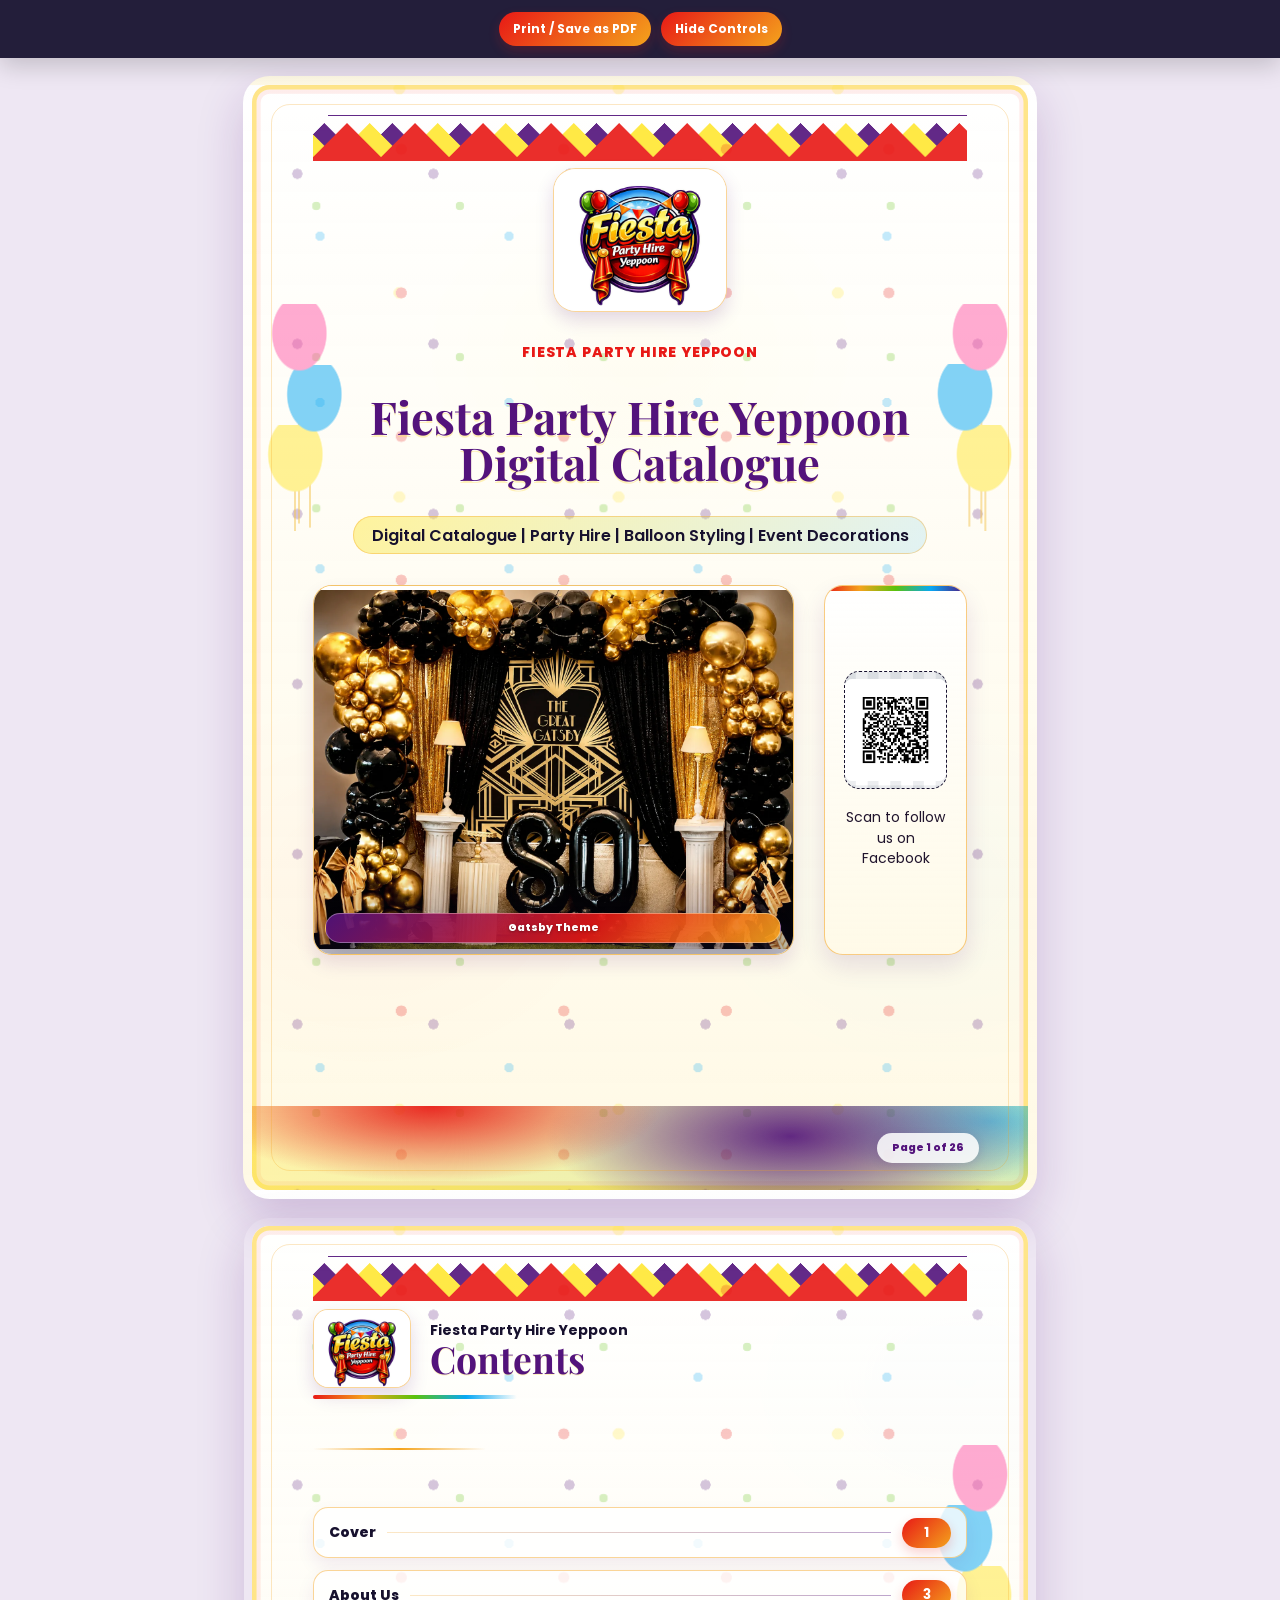
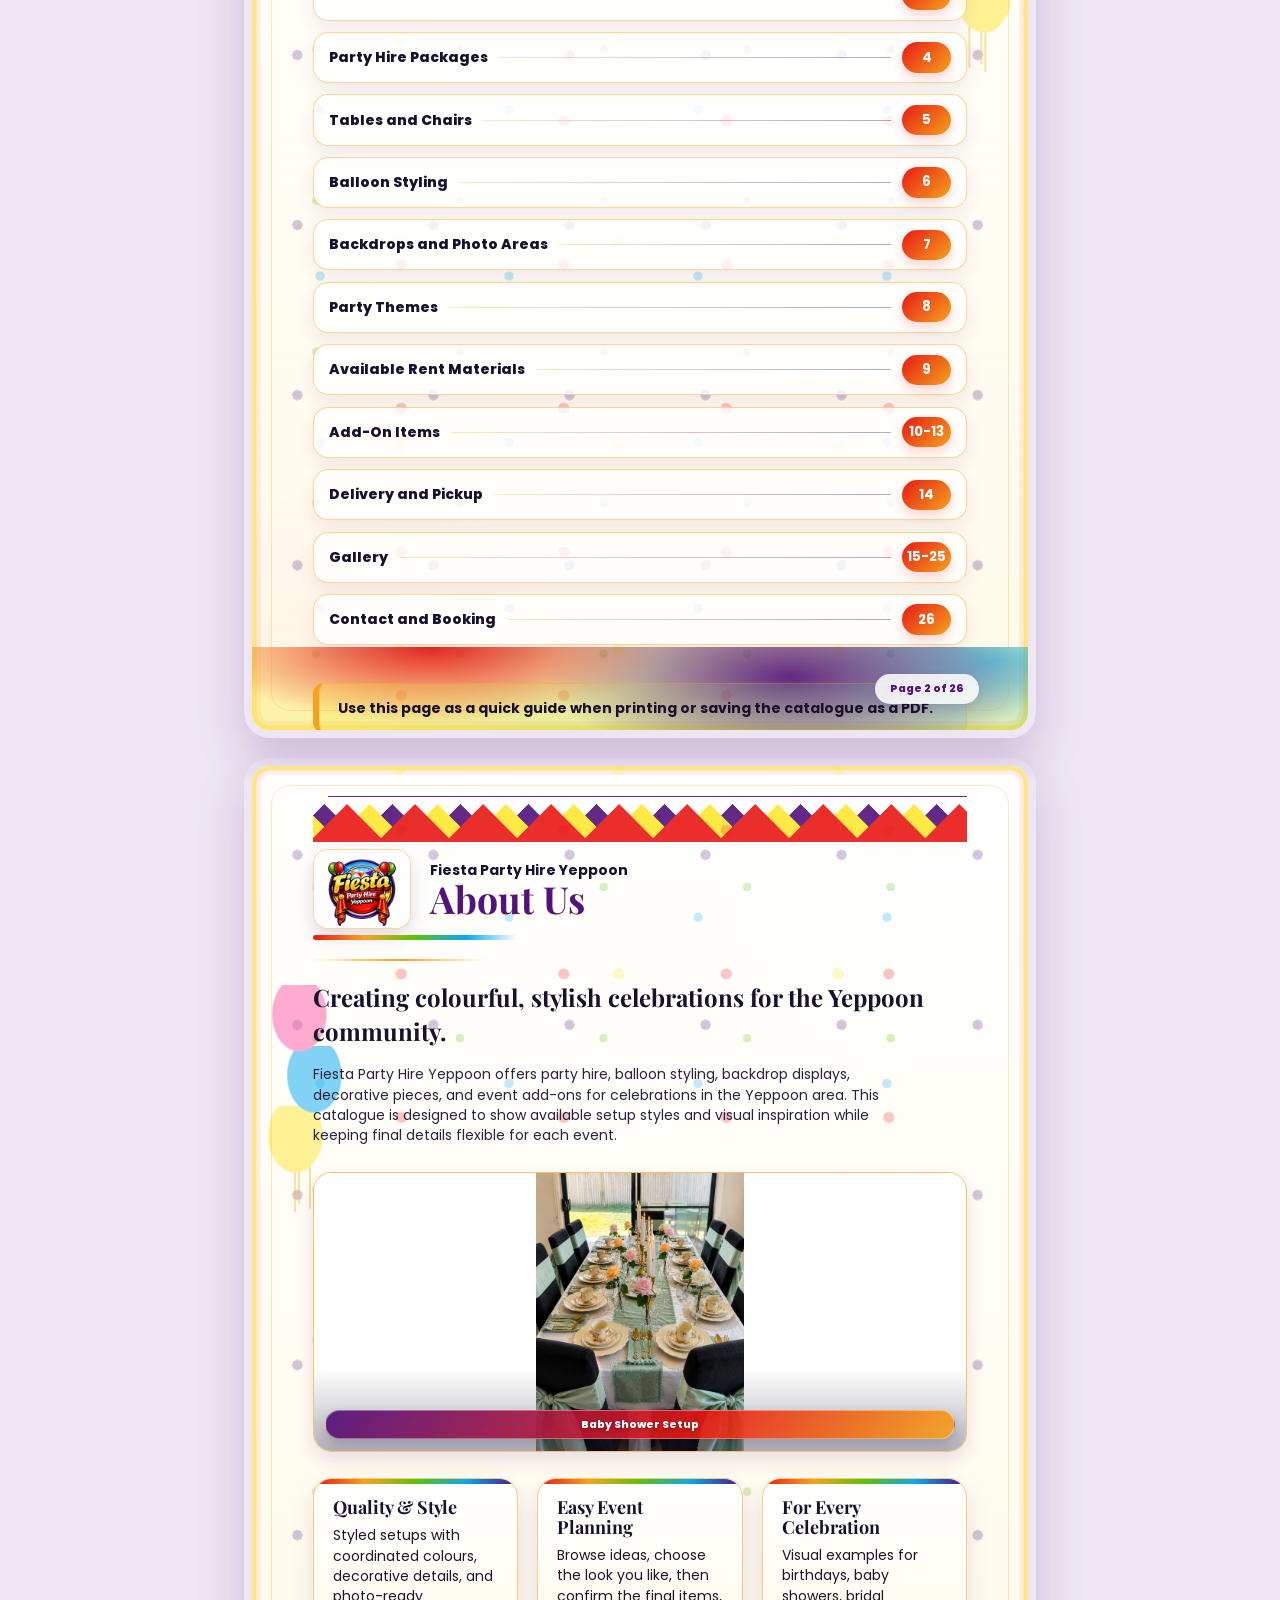
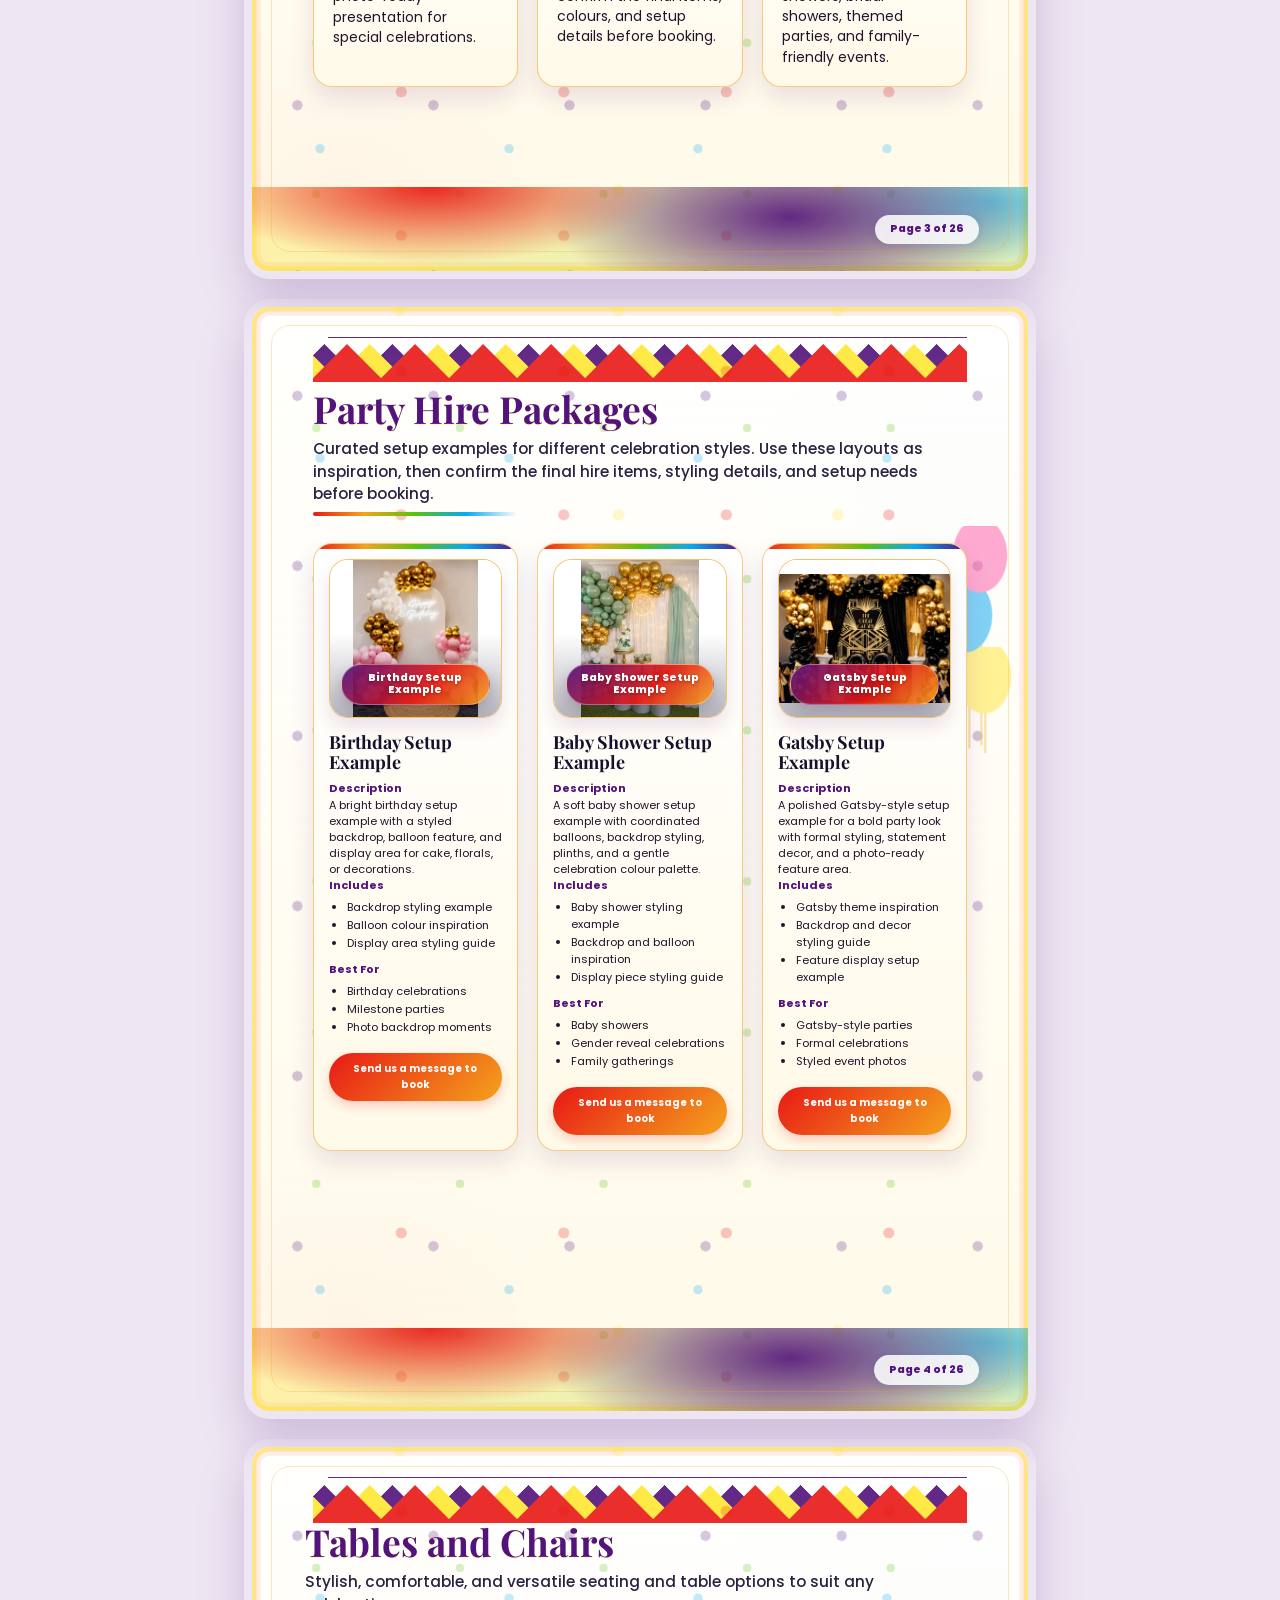
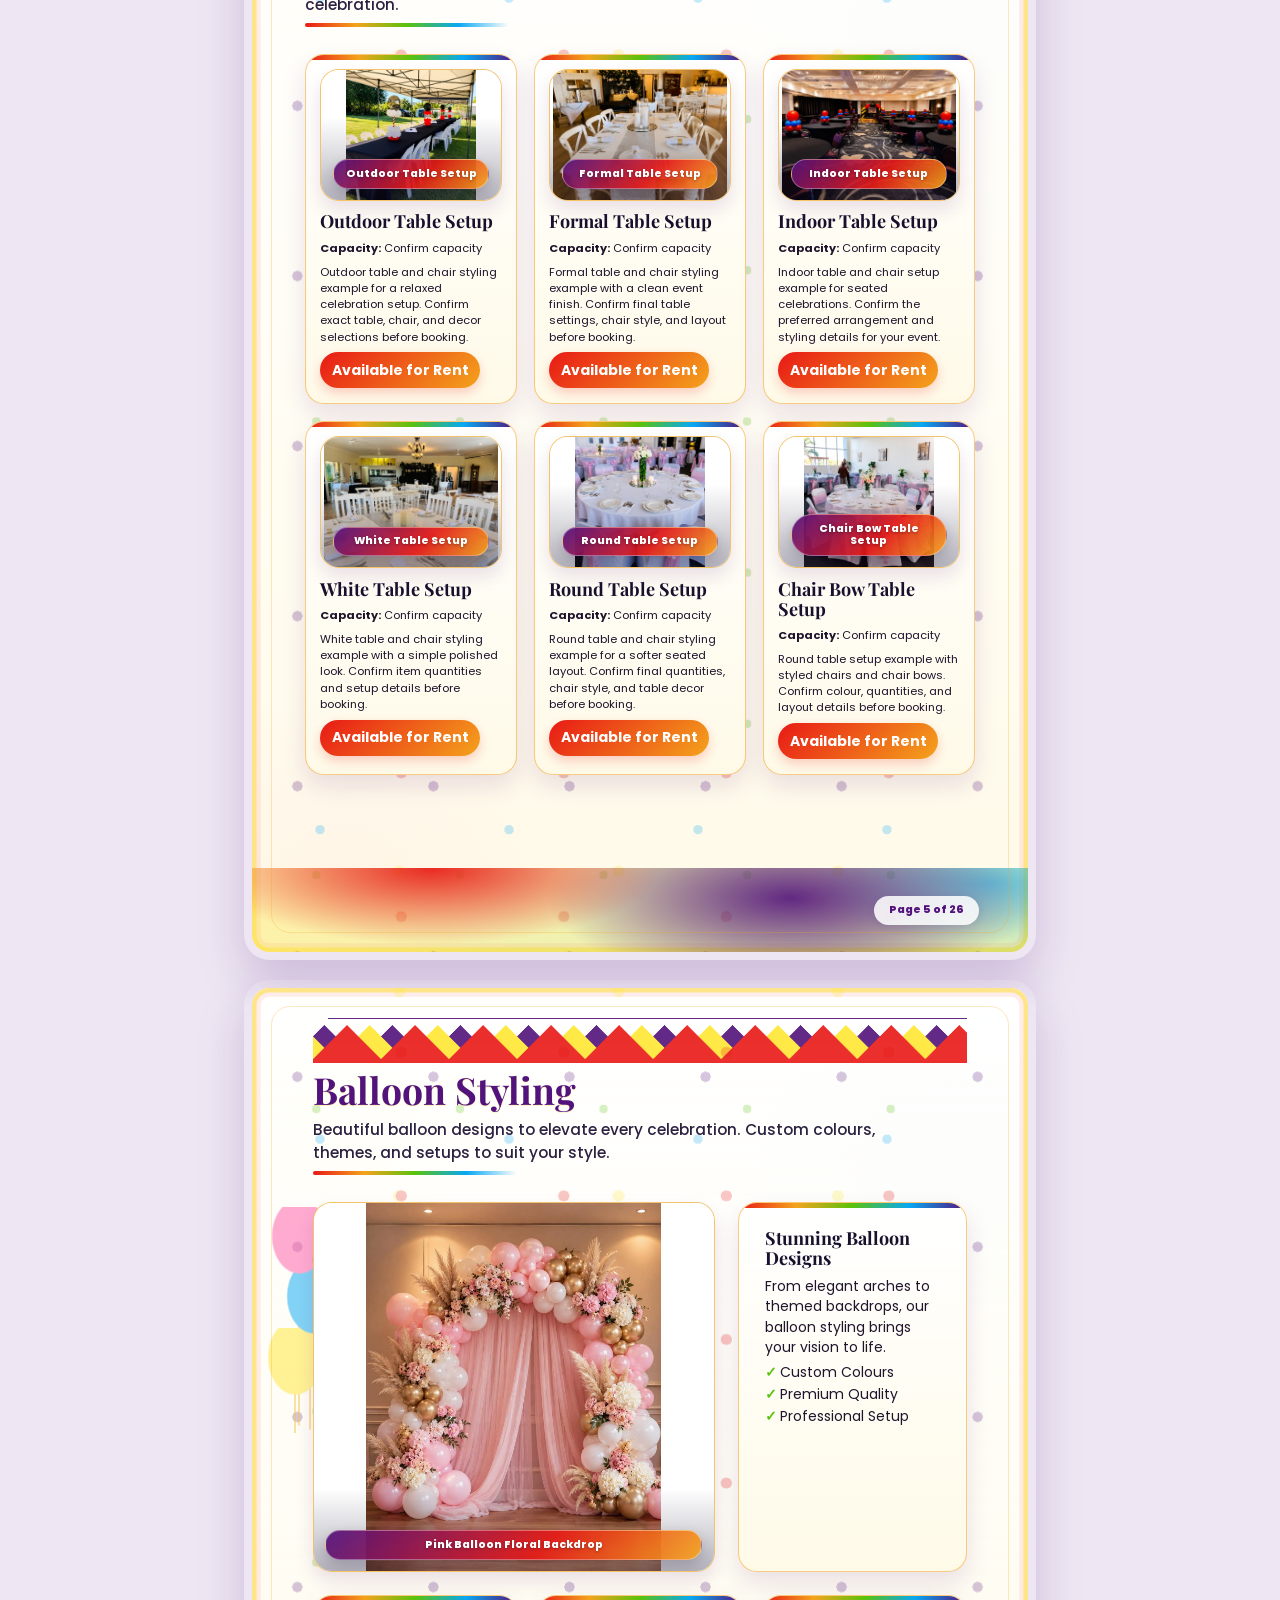
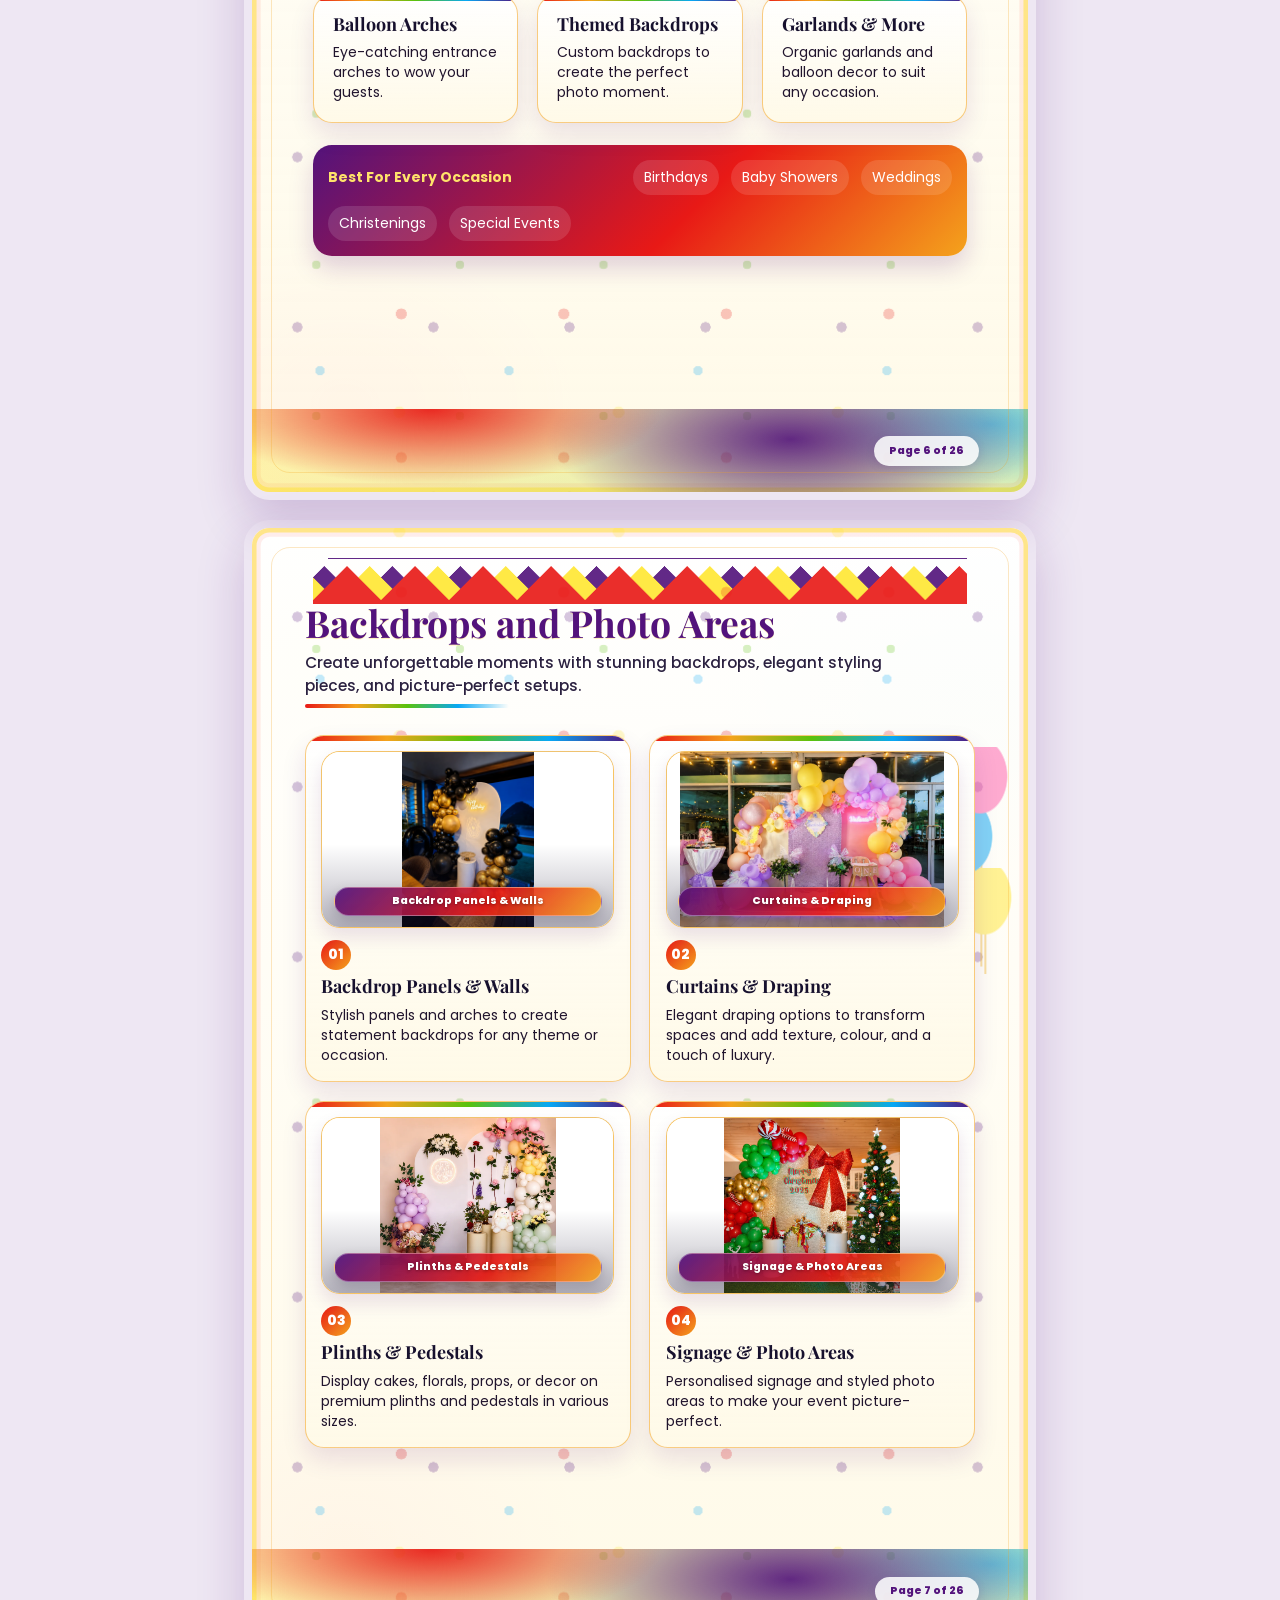
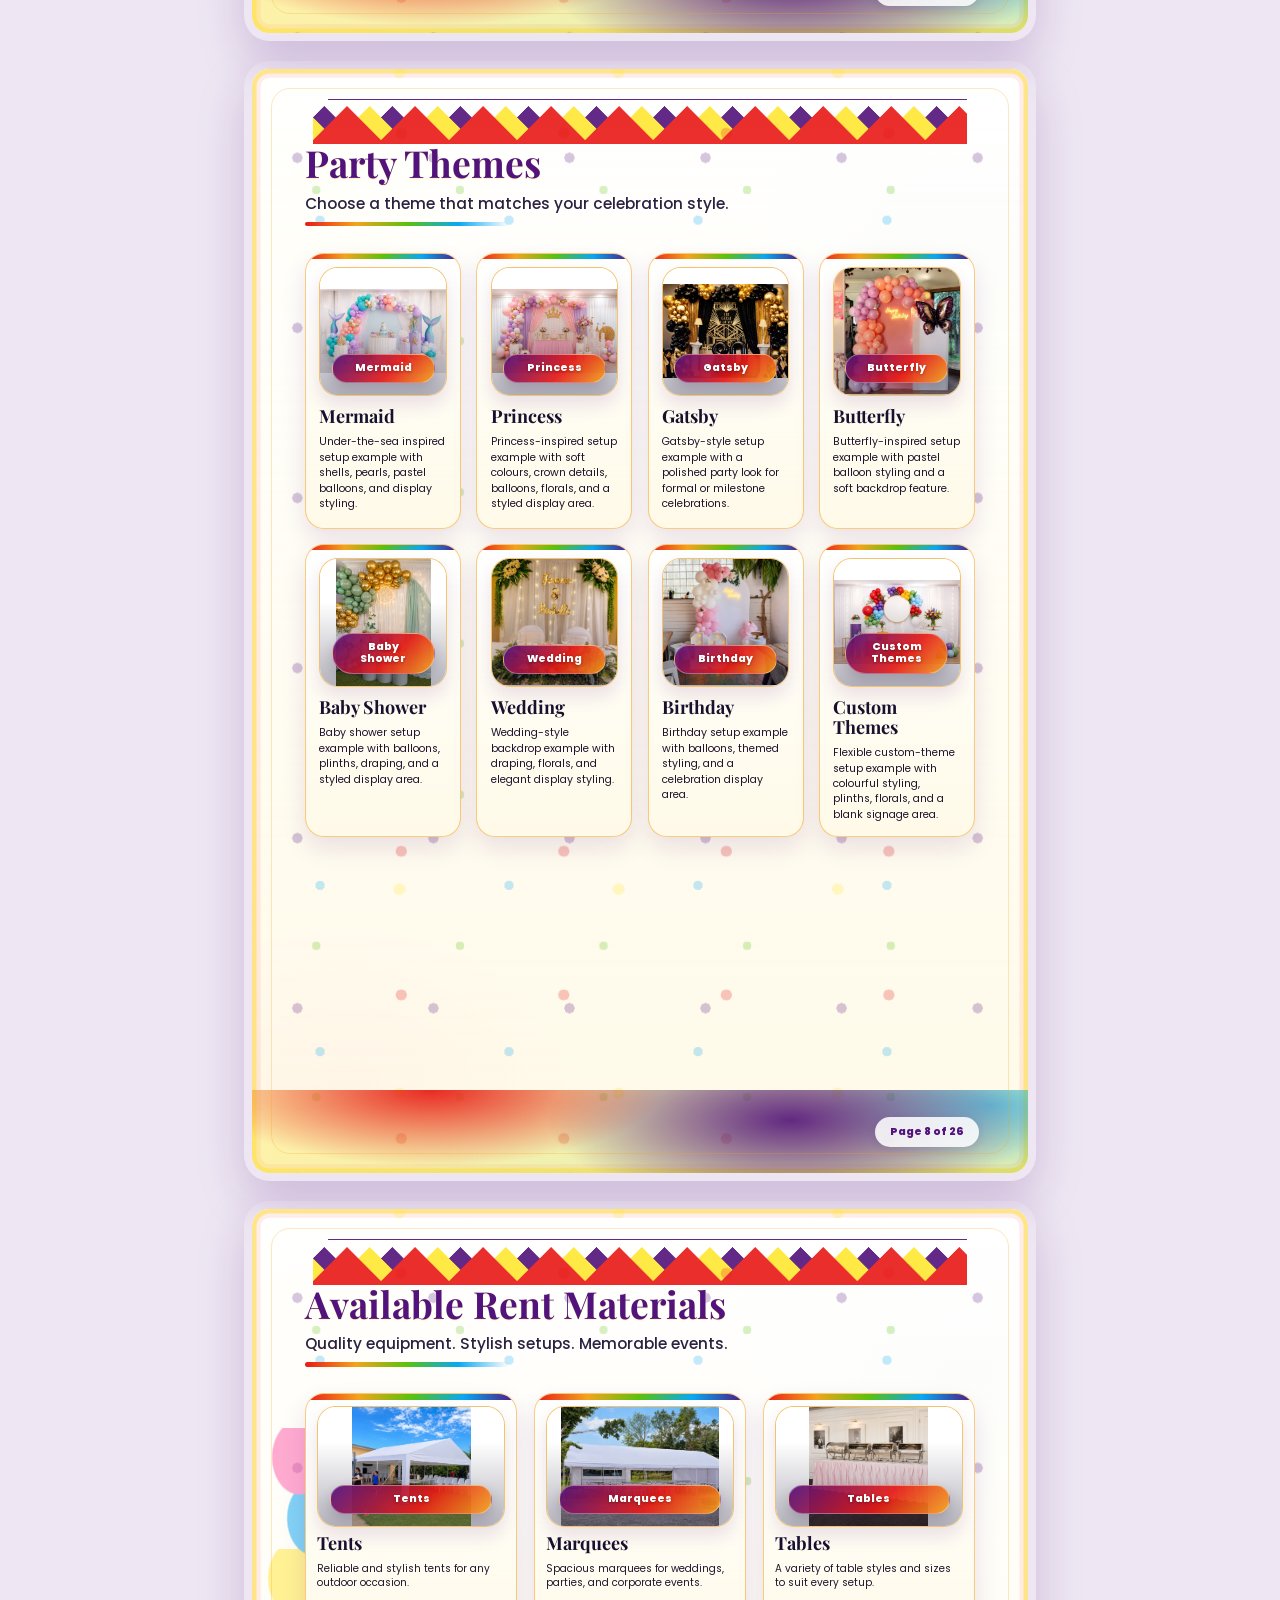
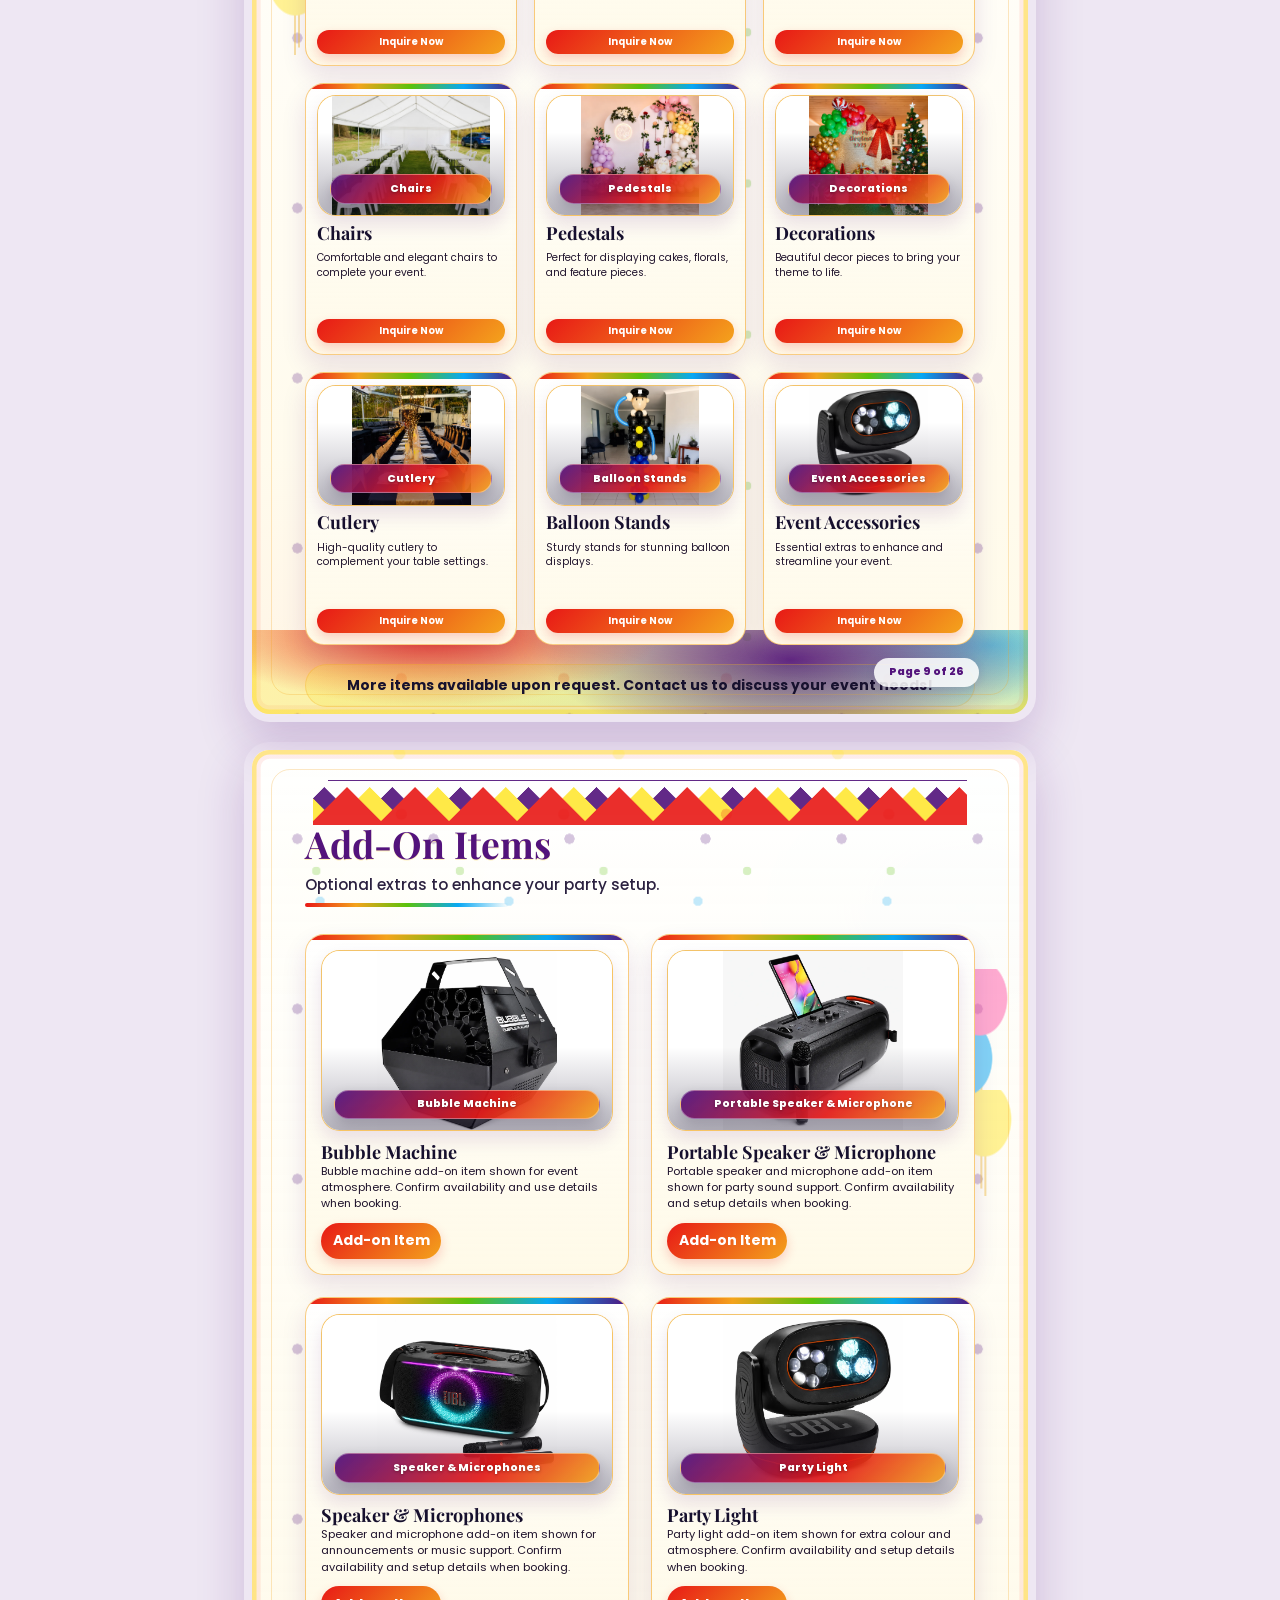
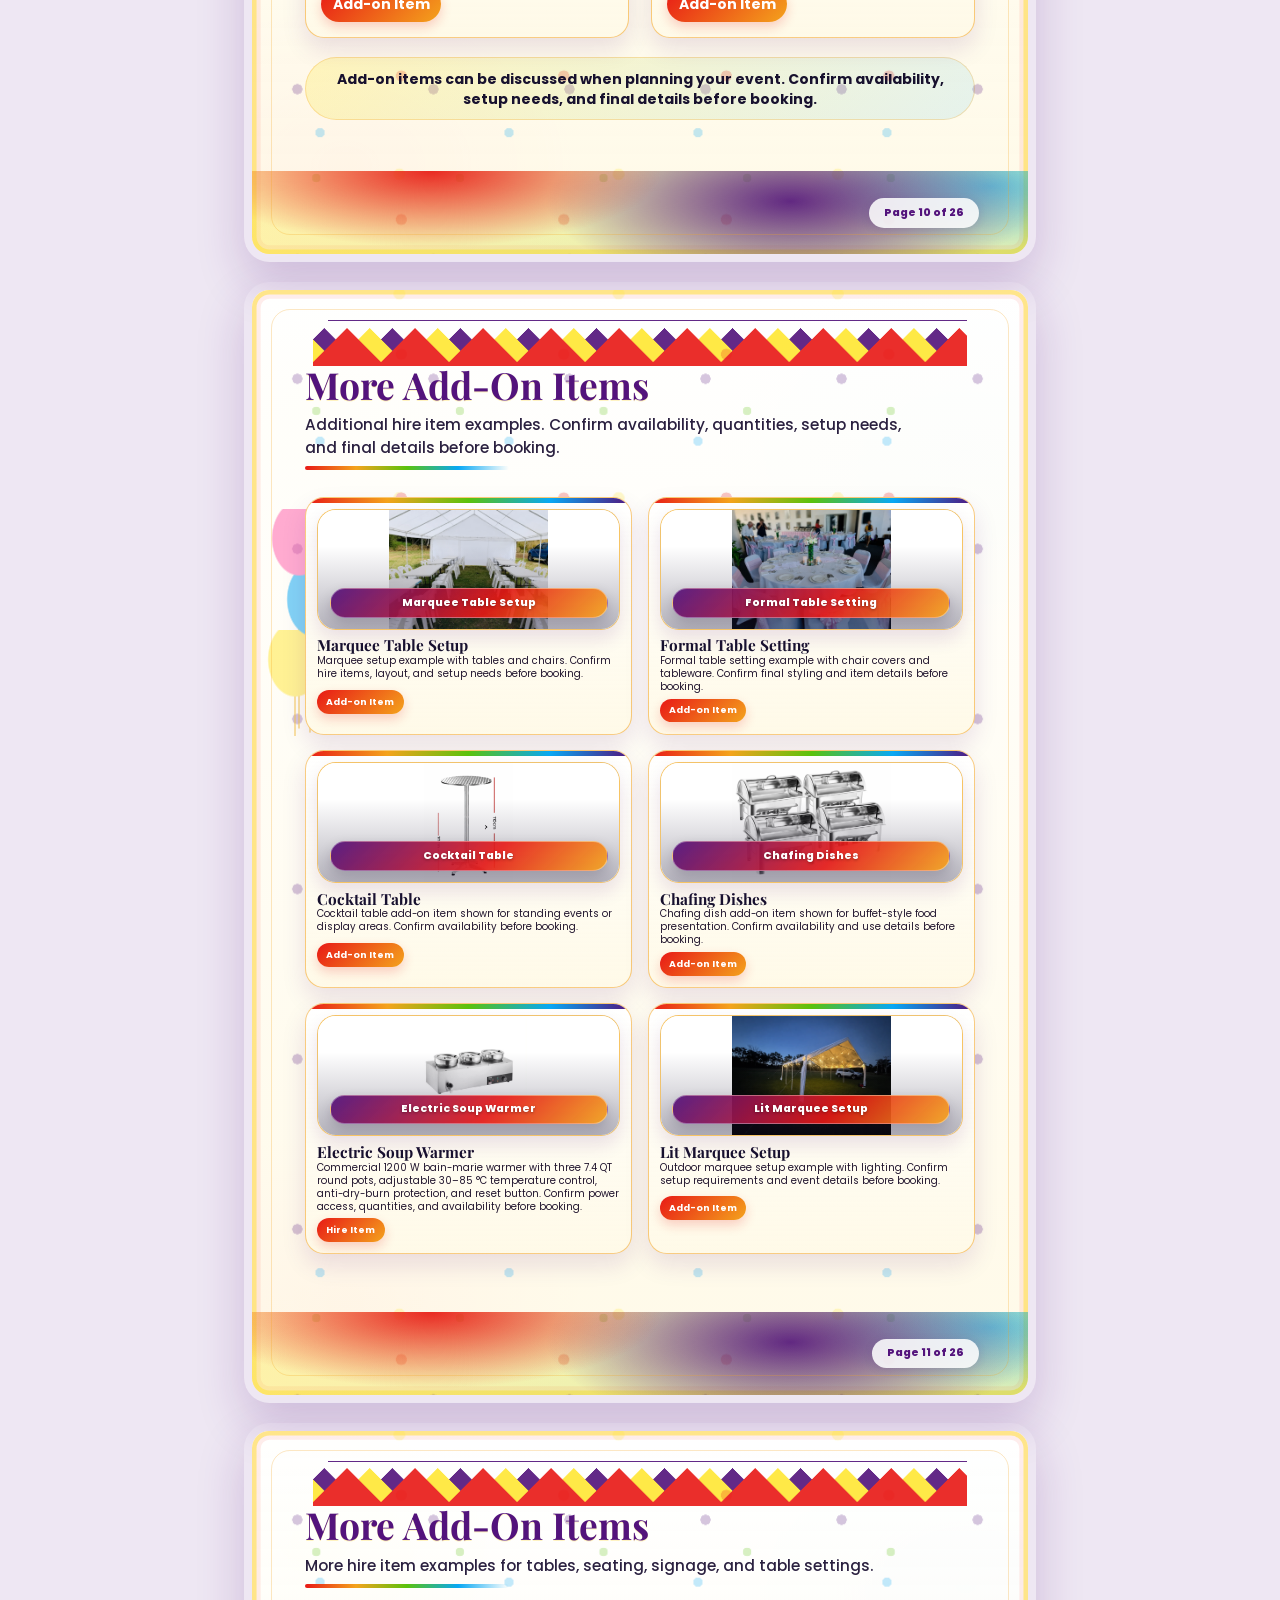
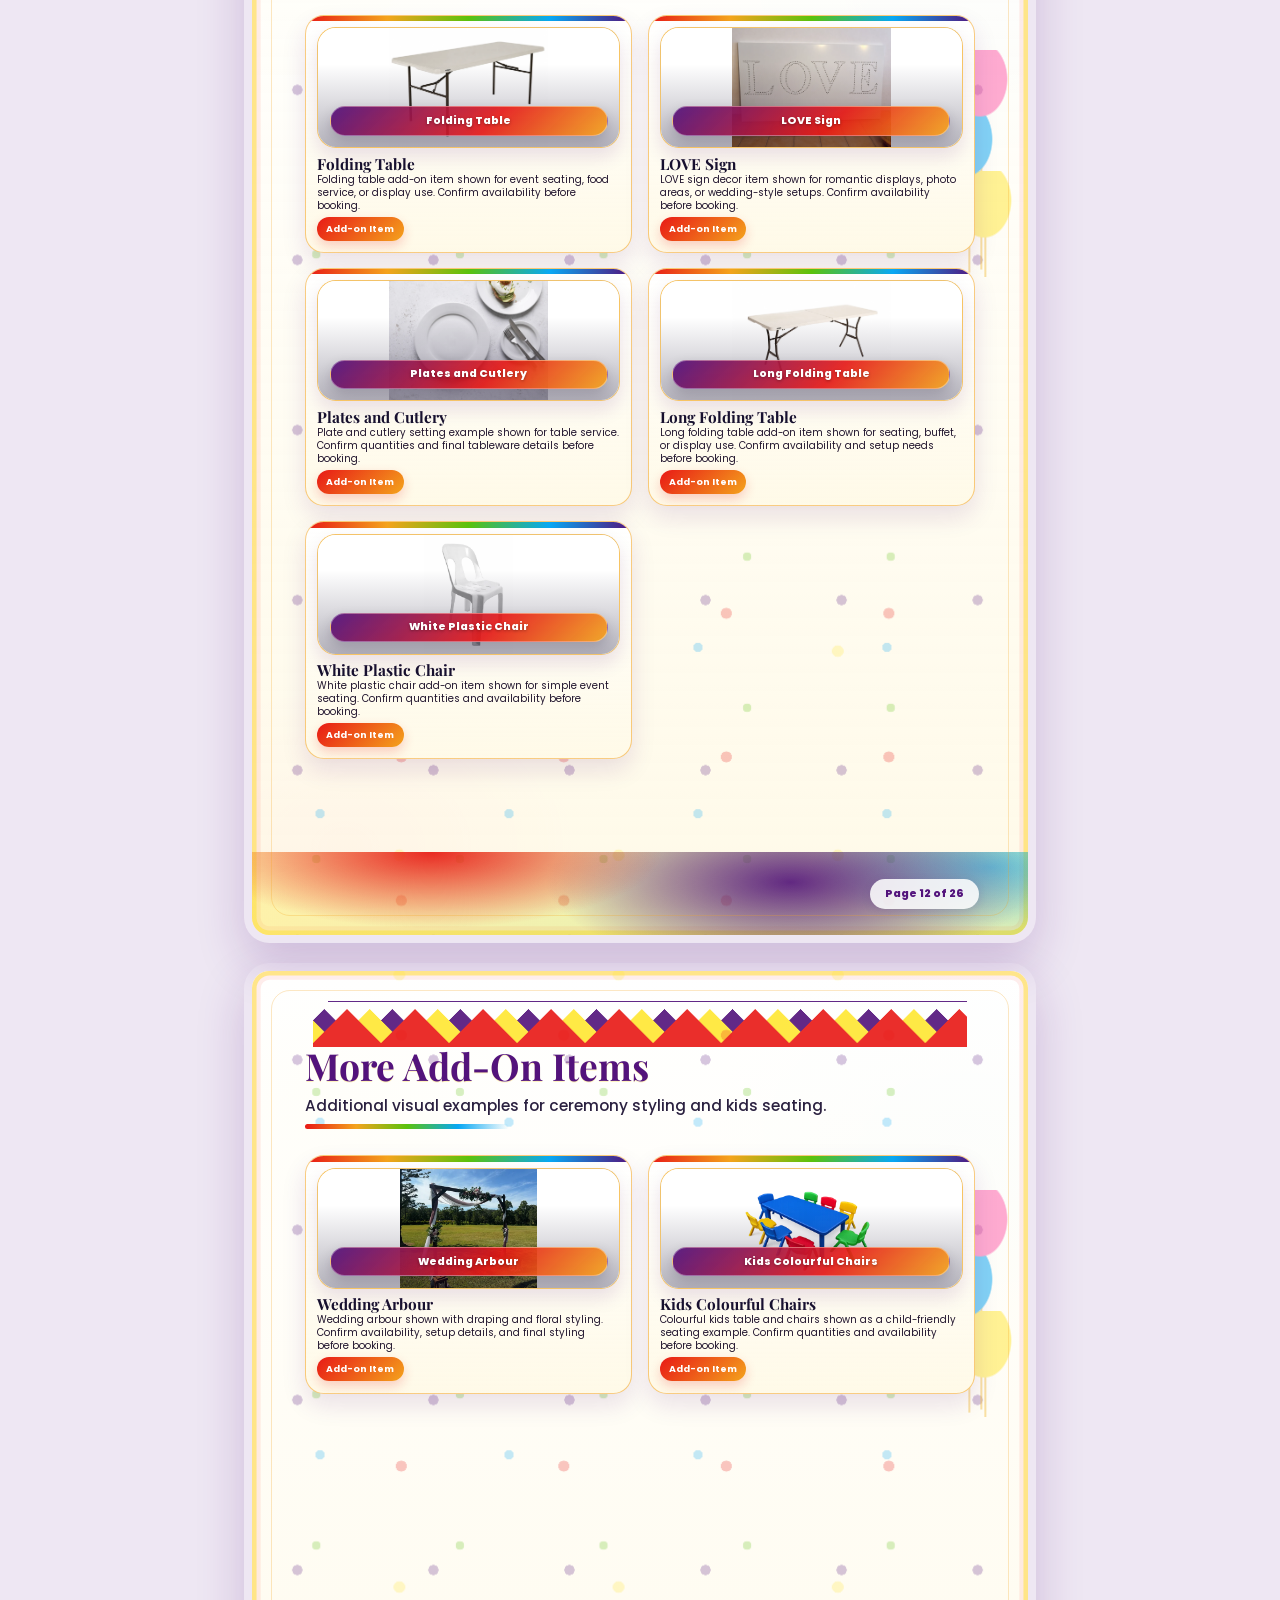
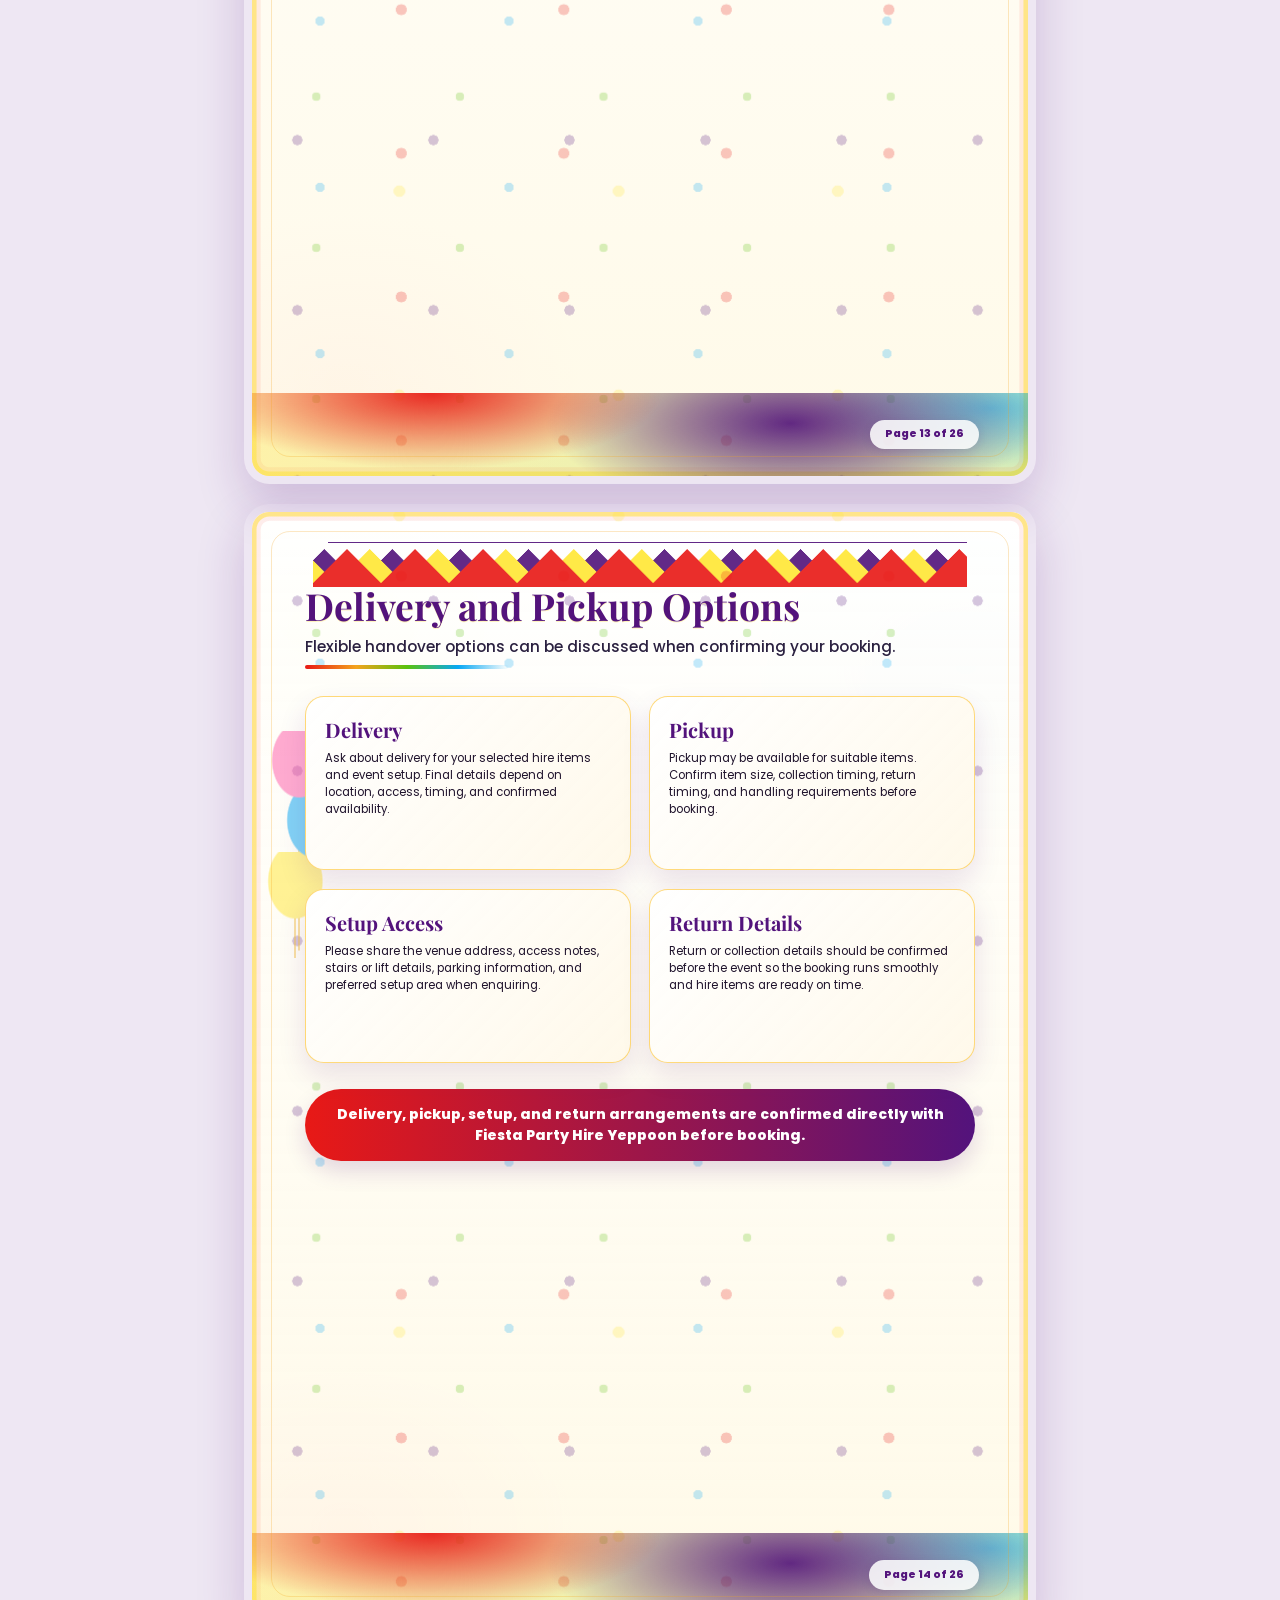
==== commit 5d0aec5c: "Add files via upload" ====
--- a/assets/catalogue/index.html
+++ b/assets/catalogue/index.html
@@ -192,6 +192,7 @@
           <article class="addon-card addon-card-compact"><div class="image-frame"><img src="../addons/formal-table-setting.webp" alt="Formal table setting with chair covers"><span>Formal Table Setting</span></div><h3>Formal Table Setting</h3><p>Formal table setting example with chair covers and tableware. Confirm final styling and item details before booking.</p><em>Add-on Item</em></article>
           <article class="addon-card addon-card-compact"><div class="image-frame"><img src="../addons/cocktail-table.webp" alt="Silver cocktail table"><span>Cocktail Table</span></div><h3>Cocktail Table</h3><p>Cocktail table add-on item shown for standing events or display areas. Confirm availability before booking.</p><em>Add-on Item</em></article>
           <article class="addon-card addon-card-compact"><div class="image-frame"><img src="../addons/chafing-dishes.webp" alt="Stainless steel chafing dishes"><span>Chafing Dishes</span></div><h3>Chafing Dishes</h3><p>Chafing dish add-on item shown for buffet-style food presentation. Confirm availability and use details before booking.</p><em>Add-on Item</em></article>
+          <article class="addon-card addon-card-compact"><div class="image-frame"><img src="../addons/electric-soup-warmer.webp" alt="Stainless steel electric soup warmer with three round pots"><span>Electric Food Warmer</span></div><h3>Electric Soup Warmer</h3><p>Commercial 1200 W bain-marie warmer with three 7.4 QT round pots, adjustable 30–85 °C temperature control, anti-dry-burn protection, and reset button. Confirm power access, quantities, and availability before booking.</p><em>Hire Item</em></article>
           <article class="addon-card addon-card-compact"><div class="image-frame"><img src="../addons/lit-marquee.webp" alt="Outdoor marquee with lights"><span>Lit Marquee Setup</span></div><h3>Lit Marquee Setup</h3><p>Outdoor marquee setup example with lighting. Confirm setup requirements and event details before booking.</p><em>Add-on Item</em></article>
         </div>
       </div>
